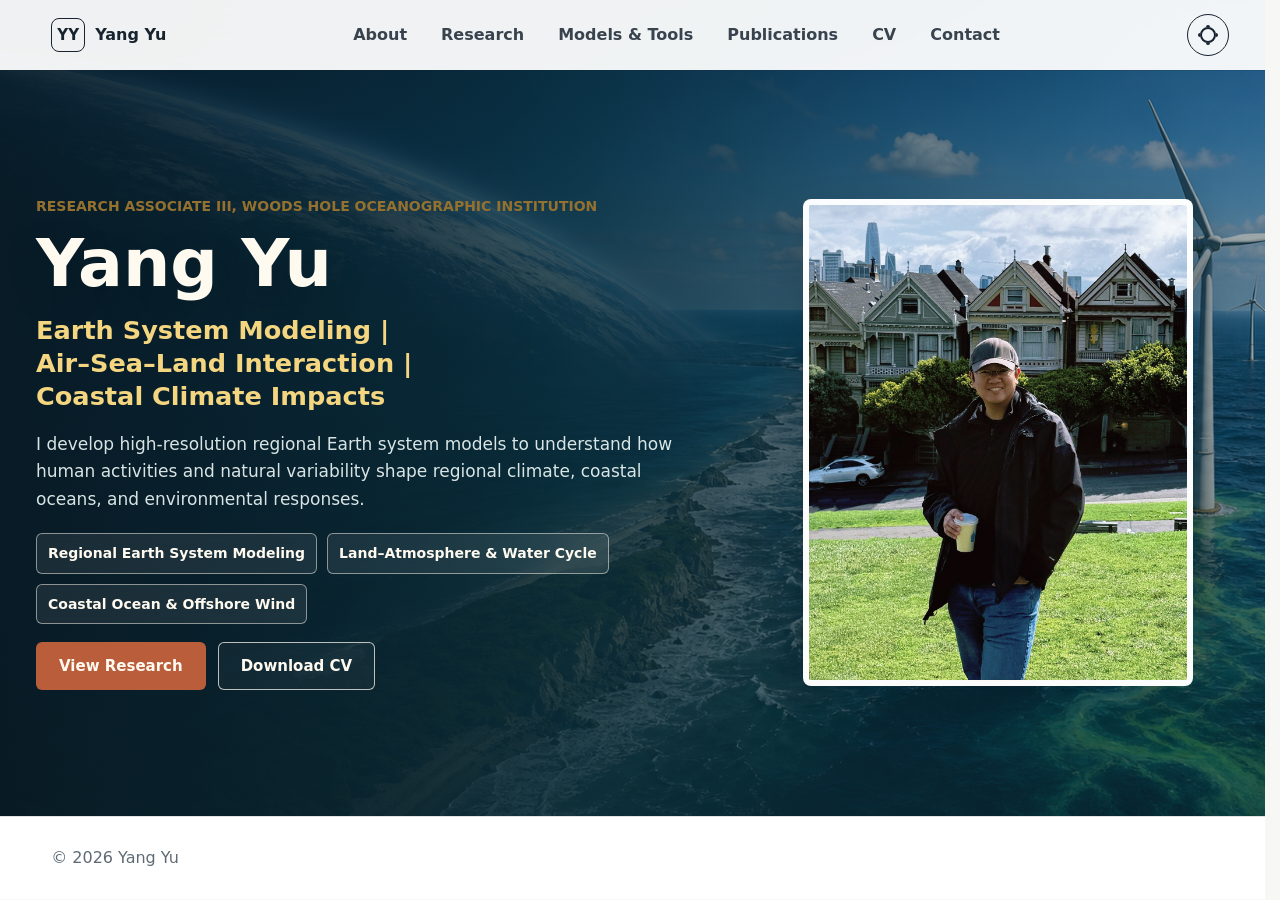
==== index.html @ edc7ed8f "Refine responsive navigation and research content" ====
<!doctype html>
<html lang="en">
  <head>
    <meta charset="UTF-8" />
    <meta name="viewport" content="width=device-width, initial-scale=1.0" />
    <meta
      name="description"
      content="Yang Yu develops high-resolution regional Earth system models to understand how human activities and natural variability shape regional climate, coastal oceans, and environmental responses."
    />
    <title>Yang Yu | Earth System Modeling</title>
    <base target="_top" />
    <link rel="stylesheet" href="styles.css" />
    <script
      data-goatcounter="https://yangyu-climate.goatcounter.com/count"
      async
      src="https://gc.zgo.at/count.js"
    ></script>
  </head>
  <body>
    <header class="site-header" data-header>
      <a class="brand" href="index.html" aria-label="Back to homepage">
        <span class="brand-mark">YY</span>
        <span>Yang Yu</span>
      </a>

      <nav class="nav" id="primary-nav" aria-label="Primary navigation">
        <a class="nav-home" href="index.html" aria-label="Yang Yu homepage">
          <span>Home</span>
        </a>
        <a href="about.html" data-section="about">About</a>
        <a href="research.html" data-section="research">Research</a>
        <a href="models-tools.html" data-section="models">Models &amp; Tools</a>
        <a href="publications.html" data-section="publications">Publications</a>
        <a href="cv.html" data-section="cv">CV</a>
        <a href="contact.html" data-section="contact">Contact</a>
      </nav>

      <button class="nav-toggle" type="button" data-nav-toggle aria-label="Open navigation menu" aria-expanded="false" aria-controls="primary-nav">
        <span class="nav-toggle-icon" aria-hidden="true"></span>
      </button>

      <button class="icon-button" type="button" data-theme-toggle aria-label="Toggle color theme">
        <span class="sun" aria-hidden="true"></span>
      </button>
    </header>

    <main>
      <section class="hero" id="home">
        <img
          class="hero-image"
          src="assets/hero-earth-wind.png"
          alt="Earth system view of a coastline, offshore wind turbines, and coastal ocean-color patterns"
        />
        <div class="hero-overlay"></div>
        <div class="hero-content">
          <div class="hero-copy">
            <p class="eyebrow">Research Associate III, Woods Hole Oceanographic Institution</p>
            <h1>Yang Yu</h1>
            <p class="hero-subtitle">
              <span class="hero-topic">Earth System Modeling |</span>
              <span class="hero-topic">Air–Sea–Land Interaction |</span><br />
              <span class="hero-topic">Coastal Climate Impacts</span>
            </p>
            <p class="hero-text">
              I develop high-resolution regional Earth system models to understand how human
              activities and natural variability shape regional climate, coastal oceans, and
              environmental responses.
            </p>
            <ul class="hero-keywords" aria-label="Research keywords">
              <li>Regional Earth System Modeling</li>
              <li>Land–Atmosphere & Water Cycle</li>
              <li>Coastal Ocean & Offshore Wind</li>
            </ul>
            <div class="hero-actions" aria-label="Primary actions">
              <a class="button primary" href="research.html">View Research</a>
              <a class="button secondary" href="CV_202607.pdf">Download CV</a>
            </div>
          </div>
          <figure class="hero-portrait">
            <img src="Photo/b0480f62-132c-4362-9e88-8f691bef7171.jpg" alt="Portrait of Yang Yu" />
          </figure>
        </div>
      </section>

      <section class="section intro" id="about">
        <div class="section-kicker">About</div>
        <div class="intro-grid intro-grid-single">
          <div>
            <h2>Regional Earth system science across the atmosphere, land, and ocean.</h2>
            <p>
              I am a Research Associate III in the Physical Oceanography Department at the Woods Hole
              Oceanographic Institution. My work focuses on interactions among the atmosphere,
              land, and ocean and on how natural variability and human activities shape regional
              climate and environmental conditions. I develop and apply high-resolution regional
              Earth system models, together with numerical experiments, process-based diagnostics,
              observations, and data-driven approaches, to understand coupled Earth system
              processes and how local perturbations propagate across scales.
            </p>
          </div>
        </div>
      </section>

      <section class="section work" id="research">
        <div class="intro research-intro">
          <div class="section-kicker">Research</div>
          <div class="intro-grid intro-grid-single">
            <div>
              <h2>Processes shaping regional climate and environmental responses.</h2>
              <p>
              My research examines how human decisions about land, water, and energy alter local
              exchanges, how these changes propagate through the coupled Earth system, and under
              what conditions local perturbations produce broader regional climate and
              environmental responses.
              </p>
            </div>
          </div>
        </div>

        <div class="research-overview">
          <div class="ro-kicker">Research Overview</div>
          <div class="ro-framework">
            <div class="ro-framework-title">
              <span>Research Framework</span>
              <h2>Regional Earth System Modeling</h2>
            </div>
            <div class="ro-framework-copy">
              <p>
                High-resolution regional Earth system modeling provides the foundation for my
                research. I develop and apply atmospheric, ocean, land-surface, atmospheric
                chemistry, and coupled models to resolve processes that are often simplified or omitted
                in coarse-resolution models and to understand how local perturbations
                shape regional climate and environmental responses.
              </p>
              <div class="ro-pills"><span>WRF</span><span>WRF-Chem</span><span>ROMS</span><span>COAWST</span><span>Coupled Modeling</span></div>
            </div>
          </div>

          <h2 class="ro-heading">Primary Research Areas</h2>
          <div class="ro-areas">
            <article class="ro-area ro-land">
              <header><span class="ro-number">01</span><h3>Land–Atmosphere Interactions and<br />Human Land &amp; Water Management</h3></header>
              <p>
                I study how land and water management practices, including irrigation and agricultural
                fallowing, modify land–atmosphere interactions, surface water and energy fluxes,
                boundary-layer processes, dust emissions, air quality, and regional environmental conditions.
              </p>
              <div class="ro-pills ro-green"><span>Irrigation</span><span>Fallowing</span><span>Dust</span><span>Air Quality</span><span>Water Cycle</span></div>
              <div class="ro-images">
                <img class="ro-image-irrigation" src="assets/research/irrigation-field-unsplash.jpg" alt="Center-pivot irrigation over a green agricultural field" />
                <img class="ro-image-dust" src="assets/research/dust-storm-farmland-unsplash.jpg" alt="Dust-filled storm approaching farmland" />
              </div>
            </article>

            <article class="ro-area ro-ocean">
              <header><span class="ro-number">02</span><h3>Coastal Ocean and Offshore Wind Impacts</h3></header>
              <p>
                I investigate how offshore wind development modifies atmospheric and oceanic processes
                by altering momentum transfer, turbulence, mixing, stratification, circulation, and
                air–sea exchange. I combine coupled atmosphere–ocean modeling with biogeochemical
                model development to examine how these physical changes may influence
                nutrient pathways and ecosystem-relevant responses.
              </p>
              <div class="ro-pills ro-blue"><span>Offshore Wind</span><span>Air–Sea Interaction</span><span>Mixing &amp; Stratification</span><span>Circulation</span><span>Ecosystem Responses</span></div>
              <div class="ro-images">
                <img class="ro-image-wind" src="assets/research/offshore-wind-unsplash.jpg" alt="Offshore wind turbines at sea" />
                <div class="ro-image-frame">
                  <img class="ro-image-ocean" src="assets/research/mid-atlantic-phytoplankton-bloom.png" alt="NASA PACE satellite view of phytoplankton blooms off the Mid-Atlantic coast" />
                </div>
              </div>
            </article>
          </div>

          <div class="ro-approaches">
            <div class="ro-approach-title"><span aria-hidden="true">✦</span><h2>Modeling<br />Approaches</h2></div>
            <article><h3>◌&nbsp; Coupled Modeling</h3><p>Developing and applying coupled models to study interactions among the atmosphere, land, and ocean.</p></article>
            <article><h3>⌁&nbsp; Process Diagnostics</h3><p>Using process-based analysis and numerical experiments to reveal mechanisms and quantify uncertainties.</p></article>
            <article><h3>⌗&nbsp; Physical–Statistical Modeling</h3><p>Combining dynamical and statistical models to study climate variability and coupled Earth system processes.</p></article>
            <article><h3>✧&nbsp; AI / ML Methods</h3><p>Exploring AI/ML methods for model analysis, emulation, and efficient Earth system prediction.</p></article>
          </div>
        </div>

        <div class="research-subheading">
          <h3>Selected Research Projects</h3>
        </div>

        <div class="project-list research-list">
          <article class="project">
            <img class="project-visual" src="assets/research/offshore-wind.svg" alt="Offshore wind, air–sea exchange, ocean mixing, and ecological response visualization" />
            <div>
              <span class="project-type">Current Project</span>
              <h3>Offshore Wind and Coastal Ocean Impacts</h3>
            </div>
            <p>
              A coupled WRF–ROMS–Darwin modeling framework is being developed to investigate how
              offshore wind farms
              <span class="keep-together">influence shelf circulation, turbulent mixing, stratification,</span>
              <span class="keep-together">air–sea exchange, and marine biogeochemistry</span>
              on the Northeast U.S. continental shelf.
            </p>
            <ul class="tags" aria-label="Research tags">
              <li>WRF</li>
              <li>ROMS</li>
              <li>Darwin</li>
              <li>Offshore Wind</li>
            </ul>
          </article>

          <article class="project project-expanded">
            <div>
              <span class="project-type">Dust & Air Quality</span>
              <h3>Agricultural Fallowing, Dust Emissions, and Air-Quality Hazards</h3>
            </div>
            <p>
              This research uses WRF-Chem and high-resolution land-use data to examine how
              agricultural fallowing, drought-driven land-surface changes, and land-management
              decisions influence dust emissions, visibility degradation, and air-quality hazards
              in California’s Central Valley.
            </p>
            <ul class="tags" aria-label="Research tags">
              <li>WRF-Chem</li>
              <li>Dust Emissions</li>
              <li>Air Quality</li>
            </ul>
            <div class="project-expanded-body">
              <figure class="project-figure hcm-figure">
                <h4 class="figure-title">Fallow Croplands, Dust Emissions, and Air-Quality Hazards</h4>
                <img class="project-visual" src="assets/research/fallow-dust-fig2.png" alt="Representative figure for agricultural fallowing, dust emissions, and air-quality hazards" />
                <figcaption>
                  Impacts of fallow-cropland dust emissions on aerosol loading and near-surface air
                  quality during the October 11, 2021 dust event. Satellite-observed aerosol optical
                  depth, EPA PM10 observations, and WRF-Chem simulations are compared at the
                  satellite overpass time of 13:00 PST. CTRL uses the standard AFWA dust-emission
                  formulation, whereas FLDUST includes an additional erodibility contribution from
                  fallow croplands.
                </figcaption>
              </figure>
              <details class="project-folder" open>
                <summary>Related publications</summary>
                <ul>
                  <li><strong>Yu, Y.</strong>, Chen, S.-H., Adebiyi, A., Kibria, M. M., & Pandey, S. (2026). Agricultural Fallowing Drives Extreme Anthropogenic Dust and Visibility Degradation During the October 2021 Dust Event in California’s Central Valley. Submitted to <em>Geophysical Research Letters</em>. <a href="https://doi.org/10.31223/X50195">doi:10.31223/X50195</a></li>
                </ul>
              </details>
            </div>
          </article>

          <article class="project project-expanded">
            <div>
              <span class="project-type">Irrigation & Forecasting</span>
              <h3>Agricultural Irrigation Impacts on Local Meteorology and Air Quality</h3>
            </div>
            <p>
              WRF-based irrigation modeling is used to investigate how agricultural water management
              modifies local meteorology, land–atmosphere interactions, soil moisture,
              boundary-layer processes, and air-quality conditions in California’s Central Valley.
              This work supports the development of CARB’s next-generation<br />
              air-quality forecasting baseline.
            </p>
            <ul class="tags" aria-label="Research tags">
              <li>WRF</li>
              <li>Irrigation</li>
              <li>Air-Quality Forecasting</li>
            </ul>
            <div class="project-expanded-body">
              <figure class="project-figure">
                <h4 class="figure-title">Irrigation Effects on Land-Surface Water and Energy Exchanges</h4>
                <img class="project-visual" src="assets/research/irrigation-fig1-horizontal.png" alt="Changes caused by irrigation on the land surface during day and night" />
                <figcaption>
                  Schematic illustration of how irrigation alters land-surface water and energy
                  exchanges during day and night. Blue arrows denote irrigated conditions, while
                  red arrows denote non-irrigated conditions. Arrow lengths qualitatively represent
                  the relative magnitude of each process.
                </figcaption>
              </figure>
              <details class="project-folder" open>
                <summary>Related publications</summary>
                <ul>
                  <li><strong>Yu, Y.</strong>, Chen, S.-H., Huang, C.-C., Paw U, K. T., Schmitt, C., Zhao, Z., Suvocarev, K., Kisekka, I., Pyles, R. D., Avise, J., Cai, C., Chang, K.-Y., & Lo, M.-H. (2025). A Numerical Study of the Agricultural Irrigation Effects on Summer Soil Moisture and Near-Surface Meteorology in California’s Central Valley. <em>Journal of Hydrometeorology</em>, 26(6), 641–659. <a href="https://doi.org/10.1175/JHM-D-24-0129.1">doi:10.1175/JHM-D-24-0129.1</a></li>
                </ul>
              </details>
            </div>
          </article>

          <article class="project project-expanded">
            <div>
              <span class="project-type">Hybrid Coupled Modeling</span>
              <h3>Hybrid Coupled Model based on ROMS</h3>
            </div>
            <p>
              A flexible hybrid coupled model based on ROMS and a statistical atmospheric model was
              developed to study tropical Pacific air–sea interactions, climate variability, and
              biogeochemical feedbacks. The framework links ocean dynamics with wind-stress,
              heat-flux, and freshwater-flux feedbacks and provides a platform for testing
              physical, statistical, and AI-assisted coupling strategies.
            </p>
            <ul class="tags" aria-label="Research tags">
              <li>ROMS</li>
              <li>Coupled Modeling</li>
              <li>Climate Variability</li>
              <li>AI</li>
            </ul>
            <div class="project-expanded-body">
              <figure class="project-figure">
                <h4 class="figure-title">Hybrid Coupled Model based on ROMS</h4>
                <img class="project-visual" src="assets/research/hybrid-coupled-roms.png" alt="Hybrid coupled model linking a statistical atmosphere model with ROMS through wind stress, heat flux, and freshwater flux feedbacks" />
                <figcaption>
                  Schematic diagram of the Hybrid Coupled Model based on ROMS. Red arrows indicate
                  wind-stress coupling, purple arrows indicate freshwater-flux coupling, and the
                  light-blue arrow indicates heat-flux feedback.
                </figcaption>
              </figure>
              <details class="project-folder" open>
                <summary>Related publications</summary>
                <ul>
                  <li><strong>Yu, Y.</strong>, Li, Y.-N., Zhang, R.-H., Chen, S.-H., Tseng, Y.-H., Zhang, W., & Wang, H. (2025). A flexible Regional Ocean Modeling System-based hybrid coupled model for El Niño–Southern Oscillation studies: model formulation and performance evaluation. <em>Geoscientific Model Development</em>, 18(17), 5527–5547. <a href="https://doi.org/10.5194/gmd-18-5527-2025">doi:10.5194/gmd-18-5527-2025</a></li>
                  <li>Li, Y., <strong>Yu, Y.</strong>, Gao, C., Wang, H., & Zhang, R.-H. (2025). Tropical instability waves and their relationships with large-scale oceanic thermal conditions, revealed in ROMS-based hybrid coupled model of the tropical Pacific. <em>Journal of Oceanology and Limnology</em>. <a href="https://doi.org/10.1007/s00343-025-5053-9">doi:10.1007/s00343-025-5053-9</a></li>
                  <li>Zhang, R.-H., Zhang, W., <strong>Yu, Y.</strong>, Li, Y., Tian, F., Gao, C., & Wang, H. (2025). A hybrid coupled model for the tropical Pacific constructed by integrating ROMS with a statistical atmospheric model. <em>Journal of Oceanology and Limnology</em>, 43(4), 1037–1055. <a href="https://doi.org/10.1007/s00343-024-4194-6">doi:10.1007/s00343-024-4194-6</a></li>
                  <li>Zhang, W., Gao, C., Tian, F., <strong>Yu, Y.</strong>, Wang, H., & Zhang, R.-H. (2024). Representing ocean biology-induced heating effects in ROMS-based simulations for the Indo-Pacific Ocean. <em>Frontiers in Marine Science</em>, 11, 1–17. <a href="https://doi.org/10.3389/fmars.2024.1473208">doi:10.3389/fmars.2024.1473208</a></li>
                </ul>
              </details>
            </div>
          </article>

          <article class="project project-expanded">
            <div>
              <span class="project-type">Extreme Events</span>
              <h3>High-Resolution Coupled Modeling of Tropical Cyclones and Precipitation Extremes</h3>
            </div>
            <p>
              High-resolution atmosphere–ocean coupled simulations are used to investigate how
              ocean coupling, model resolution, and eddy-mean interactions affect tropical cyclone
              intensification and precipitation extremes. Case studies include 1-km WRF–ROMS
              simulations of Super Typhoon Muifa (2011) and cloud-permitting simulations of
              tropical-cyclone-induced remote rainfall extremes.
            </p>
            <ul class="tags" aria-label="Research tags">
              <li>WRF</li>
              <li>ROMS</li>
              <li>Tropical Cyclones</li>
              <li>Extremes</li>
            </ul>
            <div class="project-expanded-body">
              <figure class="project-figure extreme-events-figure">
                <h4 class="figure-title">Rapid Intensification of Super Typhoon Muifa (2011)</h4>
                <img class="project-visual" src="assets/research/extreme-events-cloud-top-temperature.png" alt="MTSAT-2 infrared brightness temperature and simulated cloud-top temperature snapshots from HRL and LRL during Super Typhoon Muifa in July 2011" />
                <figcaption>
                  Cloud-top temperature evolution during the rapid intensification of Super Typhoon
                  Muifa (2011). MTSAT-2 infrared brightness temperature is compared with cloud-top
                  temperatures simulated by coupled WRF–ROMS experiments at 1-km and 3-km finest
                  horizontal resolutions.
                </figcaption>
              </figure>
              <details class="project-folder" open>
                <summary>Related publications</summary>
                <ul>
                  <li><strong>Yu, Y.</strong>, Chen, S., Tseng, Y., Foltz, G. R., Zhang, R., & Gao, H. (2022). Impacts of model resolution and ocean coupling on mean and eddy momentum transfer during the rapid intensification of super-typhoon Muifa (2011). <em>Quarterly Journal of the Royal Meteorological Society</em>, 148(749), 3639–3659. <a href="https://doi.org/10.1002/qj.4379">doi:10.1002/qj.4379</a></li>
                  <li><strong>Yu, Y.</strong>, Gao, T., Xie, L., Zhang, R.-H., Zhang, W., Xu, H., et al. (2022). Tropical cyclone over the western Pacific triggers the record-breaking '21/7' extreme rainfall in Henan, central-eastern China. <em>Environmental Research Letters</em>, 17(12), 124003. <a href="https://doi.org/10.1088/1748-9326/aca2c4">doi:10.1088/1748-9326/aca2c4</a></li>
                  <li>Yang, Y., Gao, T., Xu, Y., <strong>Yu, Y.</strong>, Liu, X., Xie, L., Zhang, W., Zhang, B., Guo, X., Long, X., & Zhu, G. (2026). Increasing Socioeconomic Exposure to Extreme Tropical Cyclone Precipitation over China. <em>Journal of Hydrometeorology</em>, 27(6), 937–949. <a href="https://doi.org/10.1175/JHM-D-25-0216.1">doi:10.1175/JHM-D-25-0216.1</a></li>
                  <li>Lee, A., Chen, S.-H., Huang, C.-C., Nathan, T. R., <strong>Yu, Y.</strong>, Kavaya, M. J., Bedka, K. M., Nehrir, A. R., Thornhill, K. L., Barton-Grimley, R. A., Collins, J. E., Cooney, J. W., Ferrare, R. A., Liu, Z., Lambrigtsen, B., Schreier, M., Wong, S., & Veals, P. G. (2026). Improved Analysis and Prediction of Tropical Storm Hermine (2022) over the Eastern Tropical Atlantic Using CPEX-CV Observations. <em>Monthly Weather Review</em>. <a href="https://doi.org/10.1175/MWR-D-25-0062.1">doi:10.1175/MWR-D-25-0062.1</a></li>
                  <li>Wu, Y., Gao, T., Xiao, X., Zhang, W., Cao, F., <strong>Yu, Y.</strong>, Liu, Y., & Zhang, Y. (2026). Characterizing the changes and regional drivers of tropical cyclone intensification over the western North Pacific. <em>Global and Planetary Change</em>, 266, 105641. <a href="https://doi.org/10.1016/j.gloplacha.2026.105641">doi:10.1016/j.gloplacha.2026.105641</a></li>
                </ul>
              </details>
            </div>
          </article>

          <article class="project project-expanded">
            <div>
              <span class="project-type">Marginal-Sea Dynamics</span>
              <h3>Diurnal Forcing Effects in the East China Sea</h3>
            </div>
            <p>
              Three-dimensional ROMS regional circulation models are used to investigate how diurnal
              atmospheric forcing shapes seasonal temperature and salinity variability in the East
              China Sea and adjacent shelf seas. This work highlights how resolving subdaily air–sea
              forcing can alter seasonal ocean evolution in marginal seas.
            </p>
            <ul class="tags" aria-label="Research tags">
              <li>ROMS</li>
              <li>Diurnal Forcing</li>
              <li>East China Sea</li>
            </ul>
            <div class="project-expanded-body">
              <figure class="project-figure marginal-seas-figure">
                <h4 class="figure-title">Diurnal Forcing Effects on Shelf-Sea Temperature</h4>
                <img class="project-visual" src="assets/research/marginal-seas-sst-timeseries.png" alt="Time series of hourly mean area-averaged sea surface temperature from Daily Case, Diurnal Case, and OSTIA data in the eastern shelf seas of China" />
                <figcaption>
                  Influence of diurnal atmospheric forcing on sea surface temperature over the
                  eastern China shelf seas. Area-averaged SST from the daily forcing and diurnal
                  forcing simulations is compared with OSTIA SST analysis, showing how resolving
                  diurnal variability affects the simulated seasonal evolution of SST from March to
                  December 2015.
                </figcaption>
              </figure>
              <details class="project-folder" open>
                <summary>Related publications</summary>
                <ul>
                  <li><strong>Yu, Y.</strong>, Chen, S.-H., Tseng, Y.-H., Guo, X., Shi, J., Liu, G., Zhang, C., Xu, Y., & Gao, H. (2020). Importance of Diurnal Forcing on the Summer Salinity Variability in the East China Sea. <em>Journal of Physical Oceanography</em>, 50(3), 633–653. <a href="https://doi.org/10.1175/JPO-D-19-0200.1">doi:10.1175/JPO-D-19-0200.1</a></li>
                  <li><strong>Yu, Y.</strong>, Gao, H., Shi, J., Guo, X., & Liu, G. (2017). Diurnal Forcing Induces Variations in Seasonal Temperature and Its Rectification Mechanism in the Eastern Shelf Seas of China. <em>Journal of Geophysical Research: Oceans</em>, 122(12), 9870–9888. <a href="https://doi.org/10.1002/2017JC013473">doi:10.1002/2017JC013473</a></li>
                  <li>Kuo, Y.-C., <strong>Yu, Y.</strong>, & Tseng, Y.-H. (2023). Interannual changes of the summer circulation and hydrology in the East China Sea: A modeling study from 1981 to 2015. <em>Ocean Modelling</em>, 181, 102156. <a href="https://doi.org/10.1016/j.ocemod.2022.102156">doi:10.1016/j.ocemod.2022.102156</a></li>
                </ul>
              </details>
            </div>
          </article>
        </div>
      </section>

      <section class="section models-and-tools" id="models">
        <div class="section-heading">
          <div>
            <div class="section-kicker">Open Model Development</div>
            <h2>Models shared on GitHub</h2>
            <p class="models-lede">
              Open modeling frameworks for studying coupled processes, climate variability, and
              environmental change across regional Earth systems.
            </p>
          </div>
        </div>

        <div class="model-grid">
          <article class="model-card">
            <div class="model-card-topline">
              <span class="model-icon" aria-hidden="true">HC</span>
              <span class="model-category">Coupled Ocean–Atmosphere</span>
            </div>
            <h3>HCM_ROMS</h3>
            <p>
              Flexible hybrid coupled model integrating ROMS with a statistical atmospheric model
              to investigate tropical Pacific climate variability, El Niño–Southern Oscillation
              dynamics, and coupled ocean–atmosphere feedbacks.
            </p>
            <ul class="model-tags" aria-label="HCM_ROMS topics">
              <li>ROMS</li>
              <li>Hybrid Coupling</li>
              <li>ENSO</li>
            </ul>
            <a
              class="model-link"
              href="https://github.com/yangyu-climate/HCM_ROMS"
              target="_blank"
              rel="noopener noreferrer"
              aria-label="View HCM_ROMS on GitHub"
            >
              View model on GitHub <span aria-hidden="true">&rarr;</span>
            </a>
          </article>

          <article class="model-card">
            <div class="model-card-topline">
              <span class="model-icon" aria-hidden="true">WI</span>
              <span class="model-category">Land–Atmosphere</span>
            </div>
            <h3>WRF_Irrigation</h3>
            <p>
              WRF-based modeling framework representing agricultural irrigation and evaluating
              its impacts on land-surface fluxes, near-surface meteorology, and regional air
              quality.
            </p>
            <ul class="model-tags" aria-label="WRF_Irrigation topics">
              <li>WRF</li>
              <li>Irrigation</li>
              <li>Land Surface</li>
            </ul>
            <a
              class="model-link"
              href="https://github.com/yangyu-climate/WRF_Irrigation"
              target="_blank"
              rel="noopener noreferrer"
              aria-label="View WRF_Irrigation on GitHub"
            >
              View model on GitHub <span aria-hidden="true">&rarr;</span>
            </a>
          </article>
        </div>

        <div class="tools-subsection" id="tools">
          <div class="section-kicker">Open Research Software</div>
          <h2>Tools shared on GitHub</h2>
          <p class="tools-lede">
            Research workflows supporting Earth system modeling, scientific diagnostics, and
            reproducible analysis.
          </p>
        </div>

        <div class="tool-grid">
          <article class="tool-card">
            <div class="tool-card-topline">
              <span class="tool-icon" aria-hidden="true">TC</span>
              <span class="tool-category">Cyclone Diagnostics</span>
            </div>
            <h3>TC_tool</h3>
            <p>
              Tropical-cyclone diagnostic toolbox for WRF output, including storm-center tracking,
              storm-following coordinate transformations, and momentum, kinetic-energy, and
              potential-vorticity budget analyses.
            </p>
            <ul class="tool-tags" aria-label="TC_tool topics">
              <li>WRF</li>
              <li>Tropical Cyclones</li>
              <li>Budget Diagnostics</li>
            </ul>
            <a
              class="tool-link"
              href="https://github.com/yangyu-climate/TC_tool"
              target="_blank"
              rel="noopener noreferrer"
              aria-label="View TC_tool on GitHub"
            >
              View on GitHub <span aria-hidden="true">&rarr;</span>
            </a>
          </article>

          <article class="tool-card">
            <div class="tool-card-topline">
              <span class="tool-icon" aria-hidden="true">RF</span>
              <span class="tool-category">Model Inputs</span>
            </div>
            <h3>ROMS_Forcing</h3>
            <p>
              Utilities for preparing ROMS grids, initial and boundary conditions, and
              atmospheric, tidal, river, and biogeochemical forcing files, with NetCDF I/O and
              visualization support.
            </p>
            <ul class="tool-tags" aria-label="ROMS_Forcing topics">
              <li>ROMS</li>
              <li>Model Forcing</li>
              <li>NetCDF</li>
            </ul>
            <a
              class="tool-link"
              href="https://github.com/yangyu-climate/ROMS_Forcing"
              target="_blank"
              rel="noopener noreferrer"
              aria-label="View ROMS_Forcing on GitHub"
            >
              View on GitHub <span aria-hidden="true">&rarr;</span>
            </a>
          </article>

          <article class="tool-card">
            <div class="tool-card-topline">
              <span class="tool-icon" aria-hidden="true">ML</span>
              <span class="tool-category">Budget Analysis</span>
            </div>
            <h3>ML_Budget</h3>
            <p>
              Workflow for diagnosing mixed-layer heat and salt budgets in ROMS output, from daily
              analyses and time integration to final time-averaged results.
            </p>
            <ul class="tool-tags" aria-label="ML_Budget topics">
              <li>Mixed Layer</li>
              <li>Heat &amp; Salt</li>
              <li>ROMS</li>
            </ul>
            <a
              class="tool-link"
              href="https://github.com/yangyu-climate/ML_Budget"
              target="_blank"
              rel="noopener noreferrer"
              aria-label="View ML_Budget on GitHub"
            >
              View on GitHub <span aria-hidden="true">&rarr;</span>
            </a>
          </article>

          <article class="tool-card">
            <div class="tool-card-topline">
              <span class="tool-icon" aria-hidden="true">CT</span>
              <span class="tool-category">Emission Preprocessing</span>
            </div>
            <h3>CHEM_Tool</h3>
            <p>
              MATLAB-based preprocessing toolkit for creating WRF-Chem emission inputs from raw
              inventories, including domain projection, point-source processing, and NetCDF output.
            </p>
            <ul class="tool-tags" aria-label="CHEM_Tool topics">
              <li>WRF-Chem</li>
              <li>Emissions</li>
              <li>MATLAB</li>
            </ul>
            <a
              class="tool-link"
              href="https://github.com/yangyu-climate/CHEM_Tool"
              target="_blank"
              rel="noopener noreferrer"
              aria-label="View CHEM_Tool on GitHub"
            >
              View on GitHub <span aria-hidden="true">&rarr;</span>
            </a>
          </article>
        </div>
      </section>

      <section class="section publications" id="publications">
        <div class="section-heading">
          <div>
            <div class="section-kicker">Publications</div>
          </div>
        </div>

        <div class="publication-groups">
          <section class="publication-year" aria-labelledby="pub-2026">
            <h3 id="pub-2026">2026</h3>
            <ol class="publication-list">
              <li>
                Yang, Y., Gao, T., Xu, Y., <strong>Yu, Y.</strong>, Liu, X., Xie, L.,
                Zhang, W., Zhang, B., Guo, X., Long, X., & Zhu, G. (2026).
                Increasing Socioeconomic Exposure to Extreme Tropical Cyclone Precipitation
                over China. <em>Journal of Hydrometeorology</em>, 27(6), 937–949.
                <a href="https://doi.org/10.1175/JHM-D-25-0216.1">doi:10.1175/JHM-D-25-0216.1</a>
              </li>
              <li>
                Lee, A., Chen, S.-H., Huang, C.-C., Nathan, T. R., <strong>Yu, Y.</strong>,
                Kavaya, M. J., Bedka, K. M., Nehrir, A. R., Thornhill, K. L.,
                Barton-Grimley, R. A., Collins, J. E., Cooney, J. W., Ferrare, R. A.,
                Liu, Z., Lambrigtsen, B., Schreier, M., Wong, S., & Veals, P. G. (2026).
                Improved Analysis and Prediction of Tropical Storm Hermine (2022) over the
                Eastern Tropical Atlantic Using CPEX-CV Observations.
                <em>Monthly Weather Review</em>.
                <a href="https://doi.org/10.1175/MWR-D-25-0062.1">doi:10.1175/MWR-D-25-0062.1</a>
              </li>
              <li>
                Wu, Y., Gao, T., Xiao, X., Zhang, W., Cao, F., <strong>Yu, Y.</strong>,
                Liu, Y., & Zhang, Y. (2026). Characterizing the changes and regional
                drivers of tropical cyclone intensification over the western North Pacific.
                <em>Global and Planetary Change</em>, 266, 105641.
                <a href="https://doi.org/10.1016/j.gloplacha.2026.105641">doi:10.1016/j.gloplacha.2026.105641</a>
              </li>
            </ol>
          </section>

          <section class="publication-year" aria-labelledby="pub-2025">
            <h3 id="pub-2025">2025</h3>
            <ol class="publication-list" start="4">
              <li>
                Li, Y., <strong>Yu, Y.</strong>, Gao, C., Wang, H., & Zhang, R.-H. (2025).
                Tropical instability waves and their relationships with large-scale oceanic
                thermal conditions, revealed in ROMS-based hybrid coupled model of the tropical
                Pacific. <em>Journal of Oceanology and Limnology</em>.
                <a href="https://doi.org/10.1007/s00343-025-5053-9">doi:10.1007/s00343-025-5053-9</a>
              </li>
              <li>
                <strong>Yu, Y.</strong>, Li, Y.-N., Zhang, R.-H., Chen, S.-H., Tseng, Y.-H.,
                Zhang, W., & Wang, H. (2025). A flexible Regional Ocean Modeling System-based
                hybrid coupled model for El Niño–Southern Oscillation studies: model formulation
                and performance evaluation. <em>Geoscientific Model Development</em>, 18(17),
                5527–5547. <a href="https://doi.org/10.5194/gmd-18-5527-2025">doi:10.5194/gmd-18-5527-2025</a>
              </li>
              <li>
                <strong>Yu, Y.</strong>, Chen, S.-H., Huang, C.-C., Paw U, K. T., Schmitt, C.,
                Zhao, Z., Suvocarev, K., Kisekka, I., Pyles, R. D., Avise, J., Cai, C.,
                Chang, K.-Y., & Lo, M.-H. (2025). A Numerical Study of the Agricultural
                Irrigation Effects on Summer Soil Moisture and Near-Surface Meteorology in
                California’s Central Valley. <em>Journal of Hydrometeorology</em>, 26(6), 641–659.
                <a href="https://doi.org/10.1175/JHM-D-24-0129.1">doi:10.1175/JHM-D-24-0129.1</a>
              </li>
              <li>
                Gong, X., <strong>Yu, Y.</strong>, Shi, X., Lin, X., Liu, G., Dong, Z., Wang, X.,
                Zheng, J., Lembke-Jene, L., & Lohmann, G. (2025). Thresholds in East Asian
                marginal seas circulation due to deglacial sea level rise.
                <em>npj Climate and Atmospheric Science</em>, 8(1), 83.
                <a href="https://doi.org/10.1038/s41612-025-00927-y">doi:10.1038/s41612-025-00927-y</a>
              </li>
              <li>
                Zhang, R.-H., Zhang, W., <strong>Yu, Y.</strong>, Li, Y., Tian, F., Gao, C.,
                & Wang, H. (2025). A hybrid coupled model for the tropical Pacific constructed
                by integrating ROMS with a statistical atmospheric model.
                <em>Journal of Oceanology and Limnology</em>, 43(4), 1037–1055.
                <a href="https://doi.org/10.1007/s00343-024-4194-6">doi:10.1007/s00343-024-4194-6</a>
              </li>
            </ol>
          </section>

          <section class="publication-year" aria-labelledby="pub-2024">
            <h3 id="pub-2024">2024</h3>
            <ol class="publication-list" start="9">
              <li>
                Zhang, W., Gao, C., Tian, F., <strong>Yu, Y.</strong>, Wang, H., & Zhang, R.-H.
                (2024). Representing ocean biology-induced heating effects in ROMS-based
                simulations for the Indo-Pacific Ocean. <em>Frontiers in Marine Science</em>, 11,
                1–17. <a href="https://doi.org/10.3389/fmars.2024.1473208">doi:10.3389/fmars.2024.1473208</a>
              </li>
            </ol>
          </section>

            <section class="publication-year" aria-labelledby="pub-2023">
              <h3 id="pub-2023">2023</h3>
              <ol class="publication-list" start="10">
                <li>Geng, X., Wu, C., Yang, Z., Zhu, J., Tang, K., Lin, J., Liu, Y., Zhang, Y., An, M., Zhao, W., & <strong>Yu, Y.</strong> (2023). Spatiotemporal variations and impact factors of nutrients in the Sanya Bay, northern South China Sea. <em>Environmental Science and Pollution Research</em>, 30(31), 76784-76797. <a href="https://doi.org/10.1007/s11356-023-27527-8">doi:10.1007/s11356-023-27527-8</a></li>
                <li>Kuo, Y.-C., <strong>Yu, Y.</strong>, & Tseng, Y.-H. (2023). Interannual changes of the summer circulation and hydrology in the East China Sea: A modeling study from 1981 to 2015. <em>Ocean Modelling</em>, 181, 102156. <a href="https://doi.org/10.1016/j.ocemod.2022.102156">doi:10.1016/j.ocemod.2022.102156</a></li>
                <li>Zhu, J., Zhou, Q., Zhou, Q., Geng, X., Shi, J., Guo, X., <strong>Yu, Y.</strong>, Yang, Z., & Fan, R. (2023). Interannual variation of coastal upwelling around Hainan Island. <em>Frontiers in Marine Science</em>, 10, 1–10. <a href="https://doi.org/10.3389/fmars.2023.1054669">doi:10.3389/fmars.2023.1054669</a></li>
              </ol>
            </section>

            <section class="publication-year" aria-labelledby="pub-2022">
              <h3 id="pub-2022">2022</h3>
              <ol class="publication-list" start="13">
                <li>Liu, H., Lin, L., Wang, Y., Du, L., Wang, S., Zhou, P., <strong>Yu, Y.</strong>, Gong, X., & Lu, X. (2022). Reconstruction of Monthly Surface Nutrient Concentrations in the Yellow and Bohai Seas from 2003–2019 Using Machine Learning. <em>Remote Sensing</em>, 14(19), 5021. <a href="https://doi.org/10.3390/rs14195021">doi:10.3390/rs14195021</a></li>
                <li><strong>Yu, Y.</strong>, Chen, S., Tseng, Y., Foltz, G. R., Zhang, R., & Gao, H. (2022). Impacts of model resolution and ocean coupling on mean and eddy momentum transfer during the rapid intensification of super-typhoon Muifa (2011). <em>Quarterly Journal of the Royal Meteorological Society</em>, 148(749), 3639–3659. <a href="https://doi.org/10.1002/qj.4379">doi:10.1002/qj.4379</a></li>
                <li><strong>Yu, Y.</strong>, Gao, T., Xie, L., Zhang, R.-H., Zhang, W., Xu, H., et al. (2022). Tropical cyclone over the western Pacific triggers the record-breaking '21/7' extreme rainfall in Henan, central-eastern China. <em>Environmental Research Letters</em>, 17(12), 124003. <a href="https://doi.org/10.1088/1748-9326/aca2c4">doi:10.1088/1748-9326/aca2c4</a></li>
              </ol>
            </section>

            <section class="publication-year" aria-labelledby="pub-2021">
              <h3 id="pub-2021">2021</h3>
              <ol class="publication-list" start="16">
                <li>Meng, S., Gong, X., <strong>Yu, Y.</strong>, Yao, X., Gong, X., Lu, K., et al. (2021). Strengthened ocean-desert process in the North Pacific over the past two decades. <em>Environmental Research Letters</em>. <a href="https://doi.org/10.1088/1748-9326/abd96f">doi:10.1088/1748-9326/abd96f</a></li>
                <li>Zhang, C., Shi, Z., Zhao, J., Zhang, Y., <strong>Yu, Y.</strong>, Mu, Y., et al. (2021). Impact of air emissions from shipping on marine phytoplankton growth. <em>Science of The Total Environment</em>, 769, 145488. <a href="https://doi.org/10.1016/j.scitotenv.2021.145488">doi:10.1016/j.scitotenv.2021.145488</a></li>
              </ol>
            </section>

            <section class="publication-year" aria-labelledby="pub-2020">
              <h3 id="pub-2020">2020</h3>
              <ol class="publication-list" start="18">
                <li>Ding, X., Guo, X., Zhang, C., Yao, X., Liu, S., Shi, J., Luo, C., Yu, X., <strong>Yu, Y.</strong>, & Gao, H. (2020). Water conservancy project on the Yellow River modifies the seasonal variation of Chlorophyll-a in the Bohai Sea. <em>Chemosphere</em>, 254, 126846. <a href="https://doi.org/10.1016/j.chemosphere.2020.126846">doi:10.1016/j.chemosphere.2020.126846</a></li>
                <li>Feng, L., <strong>Yu, Y.</strong>, Gao, H., & Yao, X. (2020). Surface water formation on the natural surface under supersaturation: from local water balance to air pollutant deposition. <em>Air Quality, Atmosphere & Health</em>. <a href="https://doi.org/10.1007/s11869-020-00901-y">doi:10.1007/s11869-020-00901-y</a></li>
                <li>Qi, J., <strong>Yu, Y.</strong>, Yao, X., Gang, Y., & Gao, H. (2020). Dry deposition fluxes of inorganic nitrogen and phosphorus in atmospheric aerosols over the Marginal Seas and Northwest Pacific. <em>Atmospheric Research</em>, 245, 105076. <a href="https://doi.org/10.1016/j.atmosres.2020.105076">doi:10.1016/j.atmosres.2020.105076</a></li>
                <li><strong>Yu, Y.</strong>, Chen, S.-H., Tseng, Y.-H., Guo, X., Shi, J., Liu, G., Zhang, C., Xu, Y., & Gao, H. (2020). Importance of Diurnal Forcing on the Summer Salinity Variability in the East China Sea. <em>Journal of Physical Oceanography</em>, 50(3), 633–653. <a href="https://doi.org/10.1175/JPO-D-19-0200.1">doi:10.1175/JPO-D-19-0200.1</a></li>
                <li>Zhang, C., He, J., Yao, X., Mu, Y., Guo, X., Ding, X., <strong>Yu, Y.</strong>, Shi, J., & Gao, H. (2020). Dynamics of phytoplankton and nutrient uptake following dust additions in the northwest Pacific. <em>Science of The Total Environment</em>, 739, 139999. <a href="https://doi.org/10.1016/j.scitotenv.2020.139999">doi:10.1016/j.scitotenv.2020.139999</a></li>
              </ol>
            </section>

            <section class="publication-year" aria-labelledby="pub-before-2020">
              <h3 id="pub-before-2020">Before 2020</h3>
              <ol class="publication-list" start="23">
                <li>Liu, Q., Jiang, Y., Wang, Q., Wang, M., McMinn, A., Zhao, Q., Xue, C., Wang, X., Dong, J., <strong>Yu, Y.</strong>, Han, Y., & Zhao, J. (2019). Using picoeukaryote communities to indicate the spatial heterogeneity of the Nordic Seas. <em>Ecological Indicators</em>, 107, 105582. <a href="https://doi.org/10.1016/j.ecolind.2019.105582">doi:10.1016/j.ecolind.2019.105582</a></li>
                <li>Zhang, C., Yao, X., Chen, Y., Chu, Q., <strong>Yu, Y.</strong>, Shi, J., & Gao, H. (2019). Variations in the phytoplankton community due to dust additions in eutrophication, LNLC and HNLC oceanic zones. <em>Science of The Total Environment</em>, 669, 282–293. <a href="https://doi.org/10.1016/j.scitotenv.2019.02.068">doi:10.1016/j.scitotenv.2019.02.068</a></li>
                <li>Zhu, Y., Li, K., Shen, Y., Gao, Y., Liu, X., <strong>Yu, Y.</strong>, Gao, H., & Yao, X. (2019). New particle formation in the marine atmosphere during seven cruise campaigns. <em>Atmospheric Chemistry and Physics</em>, 19(1), 89–113. <a href="https://doi.org/10.5194/acp-19-89-2019">doi:10.5194/acp-19-89-2019</a></li>
                <li>Zhang, C., Gao, H., Yao, X., Shi, Z., Shi, J., <strong>Yu, Y.</strong>, Meng, L., & Guo, X. (2018). Phytoplankton growth response to Asian dust addition in the northwest Pacific Ocean versus the Yellow Sea. <em>Biogeosciences</em>, 15(3), 749–765. <a href="https://doi.org/10.5194/bg-15-749-2018">doi:10.5194/bg-15-749-2018</a></li>
                <li>Xu, Z., Song, X., Wang, M., Liu, Q., Jiang, Y., Shao, H., Liu, H., Shi, K., & <strong>Yu, Y.</strong> (2017). Community patterns and temporal variation of picoeukaryotes in response to changes in the Yellow Sea Warm Current. <em>Journal of Oceanography</em>, 73(5), 687–699. <a href="https://doi.org/10.1007/s10872-017-0425-1">doi:10.1007/s10872-017-0425-1</a></li>
                <li><strong>Yu, Y.</strong>, Gao, H., Shi, J., Guo, X., & Liu, G. (2017). Diurnal Forcing Induces Variations in Seasonal Temperature and Its Rectification Mechanism in the Eastern Shelf Seas of China. <em>Journal of Geophysical Research: Oceans</em>, 122(12), 9870–9888. <a href="https://doi.org/10.1002/2017JC013473">doi:10.1002/2017JC013473</a></li>
                <li>Meng, L., Gao, H. W., <strong>Yu, Y.</strong>, Yao, X. H., Gao, Y., Zhang, C., & Fan, L. (2017). A new approach developed to study variability in North African dust transport routes over the Atlantic during 2001–2015. <em>Geophysical Research Letters</em>, 44(19), 10,026–10,035. <a href="https://doi.org/10.1002/2017GL074478">doi:10.1002/2017GL074478</a></li>
                <li><strong>Yu, Y.</strong>, Gao, H., & Shi, J. (2017). Impacts of Diurnal Forcing on Temperature Simulation in the Shelf Seas of China. <em>Periodical of Ocean University of China</em>, 47(4), 106–113. <a href="https://doi.org/10.16441/j.cnki.hdxb.20160138">doi:10.16441/j.cnki.hdxb.20160138</a></li>
                <li><strong>Yu, Y.</strong>, Sun, P., Cui, H., Sheng, H., Zhao, F., Tang, Y., & Chen, Z. (2015). Effects of trawl selectivity and genetic parameters on fish body length under long-term trawling. <em>Journal of Ocean University of China</em>, 14(5), 835–840. <a href="https://doi.org/10.1007/s11802-015-2885-5">doi:10.1007/s11802-015-2885-5</a></li>
                <li>Sun, P., Liang, Z.-L., <strong>Yu, Y.</strong>, Tang, Y.-L., Zhao, F.-F., & Huang, L.-Y. (2015). Trawl selectivity-induced evolution effects on age structure and size-at-age of largehead hairtail (<em>Trichiurus lepturus</em>) Linnaeus, 1758 in the East China Sea, China. <em>Journal of Applied Ichthyology</em>, 31(4), 657–664. <a href="https://doi.org/10.1111/jai.12774">doi:10.1111/jai.12774</a></li>
              </ol>
            </section>

          <section class="publication-year submitted" aria-labelledby="pub-submitted">
            <h3 id="pub-submitted">Submitted</h3>
            <ol class="publication-list">
              <li><strong>Yu, Y.</strong>, Chen, S.-H., Adebiyi, A., Kibria, M. M., & Pandey, S. (2026). Agricultural Fallowing Drives Extreme Anthropogenic Dust and Visibility Degradation During the October 2021 Dust Event in California’s Central Valley. Submitted to <em>Geophysical Research Letters</em>. <a href="https://doi.org/10.31223/X50195">doi:10.31223/X50195</a></li>
              <li>Gao, T., <strong>Yu, Y.</strong>, Chen, S.-H., Zhang, W., Gao, J., Liu, J. Major contribution of the western Pacific subtropical high to tropical cyclone remote precipitation extremes during the "21.7" Henan event. Submitted to <em>Journal of Geophysical Research: Atmospheres</em>.</li>
              <li>Chen, S.-H., Yang, S.-C., Huang, C.-C., <strong>Yu, Y.</strong>, Matsui, T., Zhu, Y., Fu, B., Xue, X., Chen, C.-Y. Influence of aerosol-attenuated Backscatter Data Assimilation on Dust Analysis and Forecasts over the Tropical Atlantic Ocean. Submitted to <em>Quarterly Journal of the Royal Meteorological Society</em>.</li>
              <li>Wang, K.-Y., Chen, S.-H., Schmitt, C., <strong>Yu, Y.</strong>, Suvocarev, K., McDonald, I., Chen, X.-M., Di, P., Liu, K., Hus, Y.-K., Thiruvenkatachari, R., Avise, J. Impacts of Marine Air Penetration and Irrigation on Planetary Boundary Layer Height in California’s Central Valley. Submitted to <em>Journal of Geophysical Research: Atmospheres</em>.</li>
            </ol>
          </section>

        </div>
      </section>

      <section class="section cv-section" id="cv">
        <div class="section-heading">
          <div>
            <div class="section-kicker">Curriculum Vitae</div>
            <h2>Yang Yu</h2>
          </div>
          <a class="text-link" href="CV_202607.pdf">Download CV</a>
        </div>

        <div class="cv-layout">
          <aside class="cv-card">
            <h3>Profile</h3>
            <dl>
              <div>
                <dt>Current Title</dt>
                <dd>Research Associate III</dd>
              </div>
              <div>
                <dt>Field</dt>
                <dd>Regional Earth System Modeling</dd>
              </div>
              <div>
                <dt>Institution</dt>
                <dd>Woods Hole Oceanographic Institution</dd>
              </div>
              <div>
                <dt>Phone</dt>
                <dd><a href="tel:+15302203253">(530) 220-3253</a></dd>
              </div>
              <div>
                <dt>Email</dt>
                <dd><a href="mailto:yang.yu@whoi.edu">yang.yu@whoi.edu</a></dd>
              </div>
              <div>
                <dt>ORCID</dt>
                <dd><a href="https://orcid.org/0000-0002-5527-1540">0000-0002-5527-1540</a></dd>
              </div>
            </dl>
          </aside>

          <div class="cv-main">
            <article class="cv-block">
              <h3>Professional Experience</h3>
              <div class="cv-items">
                <p><time>2026.05 – Present</time><span>Research Associate III, Woods Hole Oceanographic Institution</span></p>
                <p><time>2025.05 – 2026.04</time><span>Postdoctoral Investigator, Woods Hole Oceanographic Institution</span></p>
                <p><time>2022.12 – 2025.04</time><span>Postdoctoral Associate, University of California, Davis</span></p>
                <p><time>2021.08 – 2022.11</time><span>Postdoctoral Scholar, Institute of Oceanology, Chinese Academy of Sciences</span></p>
              </div>
            </article>

            <article class="cv-block">
              <h3>Education</h3>
              <div class="cv-items">
                <p><time>2016 – 2021</time><span>Ph.D., Environmental Science, Ocean University of China</span></p>
                <p><time>2014 – 2016</time><span>M.Sc., Environmental Engineering, Ocean University of China</span></p>
                <p><time>2010 – 2014</time><span>B.Sc., Environmental Science, Ocean University of China</span></p>
              </div>
            </article>

          </div>
        </div>
      </section>

      <section class="section contact" id="contact">
        <div>
          <div class="section-kicker">Contact</div>
          <h2>Get in touch.</h2>
          <p>
            For research collaboration, seminar invitations, and questions about coupled modeling
            work, please reach out by email.
          </p>
        </div>

        <div class="contact-panel">
          <div class="contact-primary">
            <span class="contact-label">Email</span>
            <a class="contact-email" href="mailto:yang.yu@whoi.edu">yang.yu@whoi.edu</a>
          </div>
          <dl class="contact-details">
            <div>
              <dt>Phone</dt>
              <dd><a href="tel:+15302203253">(530) 220-3253</a></dd>
            </div>
            <div>
              <dt>Institution</dt>
              <dd>Woods Hole Oceanographic Institution</dd>
            </div>
          </dl>
          <div class="contact-actions">
            <a class="orcid-link" href="https://orcid.org/0000-0002-5527-1540">
              <span class="orcid-label">ORCID</span>
              <span>0000-0002-5527-1540</span>
            </a>
            <button class="button contact-copy" type="button" data-copy-email>Copy Email</button>
          </div>
          <p class="copy-status" data-copy-status aria-live="polite"></p>
        </div>
      </section>
    </main>

    <footer class="site-footer">
      <span>&copy; 2026 Yang Yu</span>
      <a href="index.html">Back to top</a>
    </footer>

    <script src="script.js"></script>
  </body>
</html>
---- styles.css ----
:root {
  --landing-footer-height: 84px;
  color-scheme: light;
  --bg: #f7f8f6;
  --surface: #ffffff;
  --surface-2: #eef2f1;
  --text: #17232f;
  --muted: #5e6b75;
  --line: rgba(23, 35, 47, 0.13);
  --accent: #b95d3b;
  --accent-2: #1b6d78;
  --accent-3: #94712e;
  --ocean: #184f63;
  --shadow: 0 14px 36px rgba(23, 35, 47, 0.08);
}

[data-theme="dark"] {
  color-scheme: dark;
  --bg: #071817;
  --surface: #112523;
  --surface-2: #193634;
  --text: #f2f7ef;
  --muted: #aabbb7;
  --line: rgba(242, 247, 239, 0.16);
  --accent: #f08159;
  --accent-2: #73c8bd;
  --accent-3: #e6bd56;
  --ocean: #63b4c7;
  --shadow: 0 24px 70px rgba(0, 0, 0, 0.34);
}

* {
  box-sizing: border-box;
}

html {
  scroll-behavior: smooth;
  scrollbar-gutter: stable;
}

body {
  margin: 0;
  background: var(--bg);
  color: var(--text);
  font-family: system-ui, -apple-system, BlinkMacSystemFont, "Segoe UI", sans-serif;
  line-height: 1.6;
}

a {
  color: inherit;
  text-decoration: none;
}

img {
  display: block;
  max-width: 100%;
}

.site-header {
  position: fixed;
  top: 0;
  left: 0;
  right: 0;
  z-index: 20;
  display: grid;
  grid-template-columns: auto 1fr auto;
  align-items: center;
  gap: 22px;
  padding: 14px clamp(18px, 4vw, 56px);
  background: color-mix(in srgb, var(--surface) 94%, transparent);
  color: var(--text);
  box-shadow: 0 1px 0 var(--line);
  backdrop-filter: blur(16px);
  transition: background 180ms ease, color 180ms ease, box-shadow 180ms ease;
}

.site-header.is-scrolled {
  background: color-mix(in srgb, var(--surface) 98%, transparent);
  box-shadow: 0 1px 0 var(--line), 0 10px 24px rgba(23, 35, 47, 0.06);
}

.brand {
  display: inline-flex;
  align-items: center;
  gap: 10px;
  font-weight: 900;
  min-width: 0;
}

.brand-mark {
  display: grid;
  place-items: center;
  width: 34px;
  height: 34px;
  border: 1px solid currentColor;
  border-radius: 8px;
  font-size: 15px;
}

.nav {
  justify-self: center;
  display: flex;
  align-items: center;
  gap: clamp(12px, 3vw, 34px);
  font-size: 16px;
  font-weight: 750;
}

.nav a {
  opacity: 0.84;
}

.nav a:hover,
.nav a.is-active {
  opacity: 1;
  color: var(--accent);
}

.nav-home {
  display: none;
}

.nav-toggle {
  display: none;
}

.icon-button {
  display: grid;
  place-items: center;
  width: 42px;
  height: 42px;
  border: 1px solid currentColor;
  border-radius: 50%;
  background: transparent;
  color: inherit;
  cursor: pointer;
}

.sun {
  width: 16px;
  height: 16px;
  border: 2px solid currentColor;
  border-radius: 50%;
  box-shadow: 0 -8px 0 -6px currentColor, 0 8px 0 -6px currentColor,
    8px 0 0 -6px currentColor, -8px 0 0 -6px currentColor;
}

.hero {
  position: relative;
  min-height: calc(100vh - var(--landing-footer-height));
  min-height: calc(100svh - var(--landing-footer-height));
  display: grid;
  align-items: center;
  overflow: hidden;
}

.hero::after {
  content: none;
}

.hero-image,
.hero-overlay {
  position: absolute;
  inset: 0;
  width: 100%;
  height: 100%;
}

.hero-image {
  object-fit: cover;
}

.hero-overlay {
  background:
    linear-gradient(90deg, rgba(9, 29, 39, 0.84) 0%, rgba(12, 50, 60, 0.68) 46%, rgba(12, 50, 60, 0.22) 100%),
    linear-gradient(0deg, rgba(9, 29, 39, 0.36), rgba(9, 29, 39, 0.08));
}

.hero-content {
  position: relative;
  display: grid;
  grid-template-columns: minmax(0, 1.2fr) minmax(0, 0.8fr);
  align-items: center;
  gap: clamp(24px, 3vw, 40px);
  width: min(1360px, calc(100% - 72px));
  margin: 0 auto;
  padding-top: clamp(96px, 13vh, 128px);
  padding-bottom: clamp(42px, 8vh, 72px);
  color: #fffaf0;
}

@media (min-width: 861px) {
  .hero-content {
    transform: translateY(12px);
  }
}

.eyebrow,
.section-kicker,
.project-type {
  margin: 0 0 12px;
  color: var(--accent-3);
  font-size: 13px;
  font-weight: 900;
  letter-spacing: 0;
  text-transform: uppercase;
}

.hero .eyebrow {
  font-size: 14px;
}

.section-kicker {
  font-size: 14px;
}

h1,
h2,
h3,
p {
  margin-top: 0;
}

h1,
h2,
h3,
.hero-subtitle,
.section-heading {
  text-wrap: balance;
}

p,
li,
figcaption {
  text-wrap: pretty;
}

h1 {
  max-width: 720px;
  margin: 0 0 16px;
  color: #fffaf0;
  font-size: clamp(48px, 5.2vw, 70px);
  line-height: 1.04;
  letter-spacing: 0;
  text-shadow: 0 14px 34px rgba(0, 24, 30, 0.32);
}

.hero-subtitle {
  margin-bottom: 18px;
  color: #f4d681;
  font-size: clamp(20px, 2vw, 28px);
  font-weight: 800;
  line-height: 1.28;
  text-wrap: wrap;
}

.hero-topic {
  white-space: nowrap;
}

.keep-together {
  white-space: normal;
  overflow-wrap: anywhere;
}

.hero-portrait {
  position: relative;
  width: 100%;
  max-width: 390px;
  margin: 0;
  justify-self: center;
  aspect-ratio: 4 / 5;
  border: 6px solid rgba(255, 255, 255, 0.88);
  border-radius: 8px;
  background: rgba(255, 255, 255, 0.86);
  box-shadow: 0 18px 42px rgba(0, 22, 28, 0.24);
  overflow: hidden;
}

.hero-portrait img {
  width: 100%;
  height: 100%;
  object-fit: cover;
  object-position: center 64%;
  filter: saturate(0.9) brightness(1.03) contrast(0.98);
  transform: scale(1.48);
  transform-origin: center 64%;
}

.hero-copy {
  position: relative;
  z-index: 2;
  width: min(820px, 100%);
}

h2 {
  margin-bottom: 18px;
  font-size: clamp(28px, 4vw, 52px);
  line-height: 1.12;
  letter-spacing: 0;
}

h3 {
  margin-bottom: 10px;
  font-size: 21px;
  line-height: 1.25;
}

.hero-text {
  position: relative;
  z-index: 1;
  max-width: 60ch;
  margin: 2px 0 0;
  color: rgba(239, 250, 248, 0.9);
  font-size: clamp(17px, 1.3vw, 19px);
  line-height: 1.62;
}

.hero-keywords {
  display: flex;
  flex-wrap: wrap;
  gap: 10px;
  max-width: 720px;
  margin: 20px 0 0;
  padding: 0;
  list-style: none;
}

.hero-keywords li {
  border: 1px solid rgba(255, 250, 240, 0.5);
  border-radius: 6px;
  padding: 8px 11px;
  background: rgba(255, 255, 255, 0.08);
  color: #fffaf0;
  font-size: 14px;
  font-weight: 760;
  backdrop-filter: blur(10px);
}

.hero-actions {
  position: relative;
  z-index: 1;
  display: flex;
  flex-wrap: wrap;
  gap: 12px;
  margin-top: 18px;
}

.button {
  display: inline-flex;
  align-items: center;
  justify-content: center;
  min-height: 48px;
  padding: 0 22px;
  border: 1px solid transparent;
  border-radius: 6px;
  font-size: 15px;
  font-weight: 850;
  cursor: pointer;
}

.button.primary {
  background: var(--accent);
  color: #fffaf0;
}

.button.secondary {
  border-color: rgba(255, 250, 240, 0.72);
  background: rgba(255, 255, 255, 0.04);
  color: #fffaf0;
}

.section {
  width: min(1180px, calc(100% - 36px));
  margin: 0 auto;
  padding: clamp(64px, 8vw, 104px) 0;
  position: relative;
}

/* Each standalone module page loads the corresponding section by its fragment. */
body:has(#about:target) main > section:not(#about),
body:has(#research:target) main > section:not(#research),
body:has(#models:target) main > section:not(#models),
body:has(#publications:target) main > section:not(#publications),
body:has(#cv:target) main > section:not(#cv),
body:has(#contact:target) main > section:not(#contact) {
  display: none;
}

body:has(#home:target) main > section:not(#home),
body:has(#home:target) .site-footer {
  display: none;
}

/* The homepage is now a dedicated landing view; content lives on its own pages. */
body:not(.standalone-page) main > section:not(#home),
body:not(.standalone-page) .site-footer {
  display: none;
}

/* Keep the copyright mark below the landing content so it never covers controls. */
body:not(.standalone-page) .site-footer,
body:has(#home:target) .site-footer {
  display: flex;
  border-top: 1px solid var(--line);
  background: var(--surface);
  color: var(--muted);
}

body:not(.standalone-page) .site-footer a,
body:has(#home:target) .site-footer a {
  display: none;
}

/* Short standalone module pages keep their footer at the viewport edge. */
body:has(main > section:target) {
  min-height: 100vh;
  display: flex;
  flex-direction: column;
}

body:has(main > section:target) main,
body:has(main > section:target) main > section:target {
  display: flex;
  flex: 1;
  flex-direction: column;
}

/* Native standalone pages keep their own markup rather than embedding the homepage. */
body.standalone-page {
  min-height: 100vh;
  display: flex;
  flex-direction: column;
}

body.standalone-page main {
  display: flex;
  flex: 1;
  flex-direction: column;
}

body.standalone-page main > section {
  display: none;
}

body.standalone-page[data-section="about"] #about,
body.standalone-page[data-section="research"] #research,
body.standalone-page[data-section="models"] #models,
body.standalone-page[data-section="publications"] #publications,
body.standalone-page[data-section="cv"] #cv,
body.standalone-page[data-section="contact"] #contact {
  display: block;
  flex: 1;
}

body.standalone-page[data-section="about"] #about {
  padding-top: clamp(200px, 20vh, 260px);
}

body.standalone-page[data-section="research"] #research {
  padding-top: clamp(72px, 6vw, 84px);
}

body.standalone-page[data-section="models"] #models {
  padding-top: clamp(84px, 6.5vw, 96px);
}

body.standalone-page[data-section="contact"] #contact {
  display: grid;
  grid-template-columns: minmax(0, 1.2fr) minmax(360px, 0.8fr);
  align-items: center;
  transform: translateY(36px);
}

/* Keep the two introductory sections visually connected without changing
   the spacing used by the remaining page sections. */
#about {
  padding-bottom: clamp(20px, 2vw, 28px);
}

#research {
  padding-top: clamp(20px, 2vw, 28px);
  scroll-margin-top: 56px;
}

/* The standalone Research view starts at the document top, below the fixed header. */
#research:target {
  padding-top: clamp(72px, 6vw, 84px);
}

.intro-grid,
.contact {
  display: grid;
  grid-template-columns: minmax(0, 1.2fr) minmax(280px, 0.8fr);
  gap: clamp(28px, 6vw, 72px);
  align-items: start;
}

.intro-grid-single {
  grid-template-columns: minmax(0, 1080px);
  padding-left: clamp(0px, 2vw, 28px);
  border-left: 4px solid color-mix(in srgb, var(--accent-2) 72%, var(--surface));
}

.intro h2 {
  max-width: 1050px;
}

.intro p,
.contact p,
.project p,
.cv-block p {
  color: var(--muted);
}

.intro p,
.contact p,
.cv-block p {
  max-width: 66ch;
}

.intro p {
  max-width: 90ch;
  font-size: 17px;
  line-height: 1.72;
}

#about p {
  max-width: 930px;
  font-size: 17px;
  line-height: 1.7;
  text-wrap: pretty;
}

#about .intro-grid-single {
  grid-template-columns: minmax(0, 1fr);
}

/* Center the short standalone About introduction within the viewport. */
#about:target {
  padding-top: clamp(200px, 20vh, 260px);
}

.research-intro p {
  max-width: 875px;
  font-size: 16.5px;
  line-height: 1.7;
  text-wrap: pretty;
}

.project p {
  max-width: 68ch;
}

.stats {
  display: grid;
  grid-template-columns: repeat(3, minmax(0, 1fr));
  gap: 10px;
}

.stats div,
.project,
.contact-panel,
.publication-year,
.cv-card,
.cv-block {
  min-width: 0;
  border: 1px solid var(--line);
  border-radius: 8px;
  background: var(--surface);
  box-shadow: var(--shadow);
}

.cv-section {
  border-top: 1px solid var(--line);
}

.cv-layout {
  display: grid;
  grid-template-columns: minmax(260px, 0.36fr) minmax(0, 1fr);
  gap: 20px;
  align-items: start;
}

.cv-card,
.cv-block {
  border: 1px solid var(--line);
  border-radius: 8px;
  background: color-mix(in srgb, var(--surface) 95%, var(--surface-2));
  box-shadow: 0 10px 28px rgba(23, 35, 47, 0.06);
}

.cv-card {
  position: sticky;
  top: 108px;
  padding: 24px;
}

.cv-card h3,
.cv-block h3 {
  color: var(--ocean);
}

.cv-card dl {
  display: grid;
  gap: 16px;
  margin: 0;
}

.cv-card dt {
  color: var(--muted);
  font-size: 12px;
  font-weight: 900;
  text-transform: uppercase;
}

.cv-card dd {
  margin: 4px 0 0;
  font-weight: 800;
  overflow-wrap: anywhere;
}

.cv-main {
  display: grid;
  gap: 14px;
}

.cv-block {
  padding: 24px;
}

.cv-items {
  display: grid;
  gap: 12px;
}

.cv-items p {
  display: grid;
  grid-template-columns: 150px minmax(0, 1fr);
  gap: 14px;
  margin: 0;
  color: var(--muted);
}

.cv-items span,
.cv-bullets li,
.cv-block p {
  max-width: 70ch;
  color: var(--muted);
}

.cv-items span {
  max-width: none;
}

@media (min-width: 1440px) {
  .cv-items span {
    white-space: nowrap;
  }
}

.cv-bullets {
  display: grid;
  gap: 12px;
  margin: 0;
  padding-left: 20px;
}

.cv-bullets strong,
.cv-block a {
  color: var(--text);
}

.stats div {
  padding: 24px 18px;
}

.stats strong {
  display: block;
  color: var(--accent-2);
  font-size: clamp(30px, 4vw, 46px);
  line-height: 1;
}

.stats span {
  display: block;
  margin-top: 10px;
  color: var(--muted);
  font-size: 14px;
}

.section-heading {
  display: flex;
  align-items: end;
  justify-content: space-between;
  gap: 24px;
  margin-bottom: 26px;
}

.section-heading > div {
  max-width: 820px;
}

.text-link {
  color: var(--accent);
  font-weight: 900;
  white-space: nowrap;
}

.models-and-tools {
  padding: clamp(42px, 5vw, 68px) 0;
  scroll-margin-top: 32px;
}

.models-and-tools:target {
  padding-top: clamp(72px, 6vw, 84px);
}

.models-and-tools .section-heading {
  position: relative;
  align-items: flex-end;
  margin-bottom: 12px;
}

.models-and-tools .section-heading > div {
  max-width: 980px;
}

.models-lede,
.tools-lede {
  max-width: 88ch;
  margin: 0;
  color: var(--muted);
  font-size: 16.5px;
  line-height: 1.55;
}

@media (min-width: 861px) {
  .models-lede {
    white-space: nowrap;
  }
}

.tools-subsection {
  margin-top: clamp(16px, 2vw, 24px);
}

.models-and-tools .section-heading .section-kicker,
.tools-subsection .section-kicker {
  margin-bottom: 8px;
}

.models-and-tools .section-heading h2,
.tools-subsection h2 {
  margin: 0 0 7px;
  color: var(--text);
  font-size: clamp(24px, 2.3vw, 30px);
  line-height: 1.08;
}

.tools-subsection .tools-lede {
  margin-bottom: 12px;
}

.github-profile-link,
.model-link,
.tool-link {
  display: inline-flex;
  align-items: center;
  gap: 7px;
  color: var(--accent);
  font-size: 14px;
  font-weight: 900;
}

.github-profile-link {
  position: absolute;
  top: 0;
  right: 0;
  flex: 0 0 auto;
  white-space: nowrap;
}

.github-profile-link span,
.model-link span,
.tool-link span {
  transition: transform 180ms ease;
}

.github-profile-link:hover span {
  transform: translate(2px, -2px);
}

.model-grid {
  display: grid;
  grid-template-columns: repeat(2, minmax(0, 1fr));
  gap: 16px;
}

.model-card {
  display: flex;
  min-width: 0;
  flex-direction: column;
  padding: 20px;
  border: 1px solid var(--line);
  border-top: 4px solid color-mix(in srgb, var(--accent-3) 82%, var(--surface));
  border-radius: 8px;
  background: color-mix(in srgb, var(--surface) 95%, var(--surface-2));
  box-shadow: var(--shadow);
}

.model-card-topline {
  display: flex;
  align-items: center;
  justify-content: space-between;
  gap: 14px;
  margin-bottom: 12px;
}

.model-icon {
  display: grid;
  place-items: center;
  width: 40px;
  height: 40px;
  border-radius: 8px;
  background: color-mix(in srgb, var(--accent-3) 14%, var(--surface));
  color: var(--accent-3);
  font-size: 13px;
  font-weight: 950;
}

.model-category {
  color: var(--muted);
  font-size: 12px;
  font-weight: 850;
  letter-spacing: 0.04em;
  text-align: right;
  text-transform: uppercase;
}

.model-card h3 {
  color: var(--ocean);
  font-size: 26px;
  line-height: 1.14;
}

.model-card p {
  flex: 1;
  max-width: none;
  color: var(--muted);
  font-size: 14px;
  line-height: 1.5;
}

.model-tags {
  display: flex;
  flex-wrap: wrap;
  gap: 7px;
  margin: 2px 0 12px;
  padding: 0;
  list-style: none;
}

.model-tags li {
  border: 1px solid var(--line);
  border-radius: 999px;
  padding: 5px 9px;
  color: var(--accent-3);
  font-size: 11px;
  font-weight: 800;
}

.model-link {
  align-self: flex-start;
}

.model-link:hover span {
  transform: translateX(4px);
}

.tool-grid {
  display: grid;
  grid-template-columns: repeat(2, minmax(0, 1fr));
  gap: 16px;
}

.tool-card {
  display: flex;
  min-width: 0;
  flex-direction: column;
  padding: 20px;
  border: 1px solid var(--line);
  border-top: 4px solid color-mix(in srgb, var(--accent-2) 78%, var(--surface));
  border-radius: 8px;
  background: color-mix(in srgb, var(--surface) 95%, var(--surface-2));
  box-shadow: var(--shadow);
}

.tool-card-topline {
  display: flex;
  align-items: center;
  justify-content: space-between;
  gap: 14px;
  margin-bottom: 12px;
}

.tool-icon {
  display: grid;
  place-items: center;
  width: 40px;
  height: 40px;
  border-radius: 8px;
  background: color-mix(in srgb, var(--accent-2) 12%, var(--surface));
  color: var(--accent-2);
  font-size: 13px;
  font-weight: 950;
}

.tool-category {
  color: var(--muted);
  font-size: 12px;
  font-weight: 850;
  letter-spacing: 0.04em;
  text-transform: uppercase;
}

.tool-card h3 {
  color: var(--ocean);
  font-size: 25px;
  line-height: 1.14;
}

.tool-card p {
  flex: 1;
  color: var(--muted);
  font-size: 14px;
  line-height: 1.5;
}

.tool-tags {
  display: flex;
  flex-wrap: wrap;
  gap: 7px;
  margin: 2px 0 12px;
  padding: 0;
  list-style: none;
}

.tool-tags li {
  border: 1px solid var(--line);
  border-radius: 999px;
  padding: 5px 9px;
  color: var(--accent-2);
  font-size: 11px;
  font-weight: 800;
}

.tool-link {
  align-self: flex-start;
}

.tool-link:hover span {
  transform: translateX(4px);
}

.project-list {
  display: grid;
  gap: 16px;
}

.research-subheading {
  margin: clamp(34px, 5vw, 58px) 0 18px;
}

.research-subheading h3 {
  color: var(--ocean);
  font-size: clamp(23px, 2.4vw, 32px);
}

.publication-count {
  color: var(--accent-2);
  font-weight: 900;
  white-space: nowrap;
}

.publications .section-heading h2 {
  font-size: clamp(28px, 3.2vw, 36px);
  white-space: nowrap;
}

.publications .section-heading {
  margin-bottom: 14px;
}

.publication-groups {
  display: grid;
  gap: 14px;
}

.publication-year {
  border: 1px solid var(--line);
  border-radius: 8px;
  background: color-mix(in srgb, var(--surface) 94%, var(--surface-2));
  box-shadow: 0 10px 26px rgba(23, 35, 47, 0.06);
  padding: 20px 24px 22px;
}

.publication-year h3 {
  display: inline-flex;
  align-items: center;
  gap: 10px;
  margin-bottom: 14px;
  color: var(--ocean);
  font-size: 24px;
}

.publication-year h3::before {
  content: "";
  width: 30px;
  height: 2px;
  background: var(--accent-3);
}

.publication-list {
  display: grid;
  gap: 12px;
  margin: 0;
  padding-left: 26px;
}

.publication-list li {
  max-width: none;
  color: var(--muted);
  padding-left: 4px;
  font-size: 15.5px;
  line-height: 1.65;
  overflow-wrap: anywhere;
}

.publication-list strong {
  color: var(--text);
}

.publication-list em {
  color: var(--text);
}

.publication-list a {
  color: var(--accent-2);
  font-weight: 800;
  white-space: nowrap;
}

.submitted {
  border-left: 4px solid var(--accent);
}

.project {
  display: grid;
  grid-template-columns: 170px minmax(240px, 0.72fr) minmax(0, 1fr) minmax(170px, 200px);
  gap: 18px 24px;
  align-items: start;
  min-width: 0;
  padding: 24px;
  border-left: 4px solid color-mix(in srgb, var(--accent-2) 72%, var(--surface));
  box-shadow: 0 10px 28px rgba(23, 35, 47, 0.06);
}

.project > * {
  min-width: 0;
}

.project:first-child {
  grid-template-columns: 170px minmax(220px, 0.58fr) minmax(0, 1.18fr) minmax(170px, 200px);
}

.project.project-no-visual {
  grid-template-columns: minmax(280px, 0.65fr) minmax(0, 1.55fr) minmax(170px, 210px);
}

.project > .project-visual {
  grid-row: span 2;
}

.project-visual {
  width: 100%;
  aspect-ratio: 16 / 10;
  object-fit: cover;
  border: 1px solid var(--line);
  border-radius: 8px;
  background: var(--surface-2);
}

.project-expanded {
  grid-template-columns: minmax(260px, 0.34fr) minmax(0, 1fr) minmax(170px, 200px);
}

.project-expanded-body {
  grid-column: 1 / -1;
  display: grid;
  grid-template-columns: minmax(400px, 0.62fr) minmax(280px, 0.38fr);
  gap: 28px;
  align-items: start;
  padding-top: 20px;
  border-top: 1px solid var(--line);
}

.project-figure {
  display: grid;
  justify-items: center;
  width: 100%;
  margin: 0;
}

.figure-title {
  width: min(100%, 760px);
  max-width: 72ch;
  margin: 0 0 10px;
  color: var(--ocean);
  font-size: 15px;
  line-height: 1.35;
  text-align: center;
}

.project-expanded .project-visual {
  aspect-ratio: auto;
  width: min(100%, 760px);
  max-height: 360px;
  object-fit: contain;
  background: #fff;
}

.project-figure figcaption {
  width: min(100%, 760px);
  margin: 12px auto 0;
  color: var(--muted);
  font-size: 12px;
  line-height: 1.42;
}

.hcm-figure .project-visual {
  width: min(92%, 760px);
  margin: 0 auto;
}

.hcm-figure .figure-title,
.hcm-figure figcaption {
  width: min(92%, 760px);
  margin-left: auto;
  margin-right: auto;
}

.extreme-events-figure .project-visual {
  width: min(88%, 620px);
  max-height: 560px;
}

.marginal-seas-figure .project-visual {
  width: min(86%, 560px);
  max-height: 500px;
}

.extreme-events-figure .figure-title,
.extreme-events-figure figcaption {
  width: min(88%, 620px);
}

.marginal-seas-figure .figure-title,
.marginal-seas-figure figcaption {
  width: min(86%, 560px);
}

.project-expanded .project-folder {
  grid-column: auto;
  border-top: 0;
  padding: 18px;
  border: 1px solid var(--line);
  border-radius: 8px;
  background: color-mix(in srgb, var(--surface) 96%, var(--surface-2));
}

.project-folder {
  grid-column: 2 / 4;
  border-top: 1px solid var(--line);
  padding-top: 14px;
}

.project-folder summary {
  color: var(--accent);
  font-weight: 900;
  cursor: pointer;
}

.project-folder ul {
  display: grid;
  gap: 10px;
  margin: 12px 0 0;
  padding-left: 20px;
}

.project-folder li {
  max-width: 72ch;
  color: var(--muted);
  overflow-wrap: anywhere;
}

.project-folder strong,
.project-folder em {
  color: var(--text);
}

.project-folder a {
  color: var(--accent-2);
  font-weight: 800;
  white-space: nowrap;
}

.tags {
  display: flex;
  flex-wrap: wrap;
  gap: 7px;
  grid-column: auto;
  justify-content: flex-end;
  max-width: 200px;
  padding: 0;
  margin: 0;
  list-style: none;
}

.project-expanded > .tags {
  grid-column: auto;
}

.tags li {
  border: 1px solid var(--line);
  border-radius: 999px;
  padding: 7px 10px;
  color: var(--ocean);
  font-size: 12px;
  font-weight: 800;
  white-space: nowrap;
}

time {
  color: var(--accent-2);
  font-weight: 900;
}

.contact {
  width: min(1180px, calc(100% - 36px));
  border-top: 1px solid var(--line);
}

/* The standalone Contact view remains a two-column composition. */
#contact:target {
  display: grid;
  grid-template-columns: minmax(0, 1.2fr) minmax(360px, 0.8fr);
  align-items: center;
}

.contact-panel {
  display: grid;
  align-content: start;
  gap: 20px;
  padding: 30px;
  border-top: 4px solid color-mix(in srgb, var(--accent) 82%, var(--surface));
}

.contact-panel a {
  overflow-wrap: anywhere;
}

.contact-primary {
  display: grid;
  gap: 5px;
}

.contact-label {
  color: var(--muted);
  font-size: 12px;
  font-weight: 900;
  letter-spacing: 0.06em;
  text-transform: uppercase;
}

.contact-email {
  color: var(--accent);
  font-size: clamp(22px, 2.4vw, 30px);
  font-weight: 900;
  line-height: 1.12;
}

.contact-details {
  display: grid;
  gap: 13px;
  margin: 0;
}

.contact-details dt {
  color: var(--muted);
  font-size: 11px;
  font-weight: 900;
  letter-spacing: 0.06em;
  text-transform: uppercase;
}

.contact-details dd {
  margin: 3px 0 0;
  color: var(--muted);
  font-size: 16px;
}

.contact-details dd a {
  color: var(--text);
  font-weight: 800;
}

.contact-panel .orcid-link {
  display: inline-flex;
  align-items: baseline;
  gap: 10px;
  border: 1px solid var(--line);
  border-radius: 999px;
  padding: 8px 12px;
  color: var(--accent-2);
  font-size: 14px;
  font-weight: 900;
}

.contact-panel .orcid-link span {
  color: inherit;
}

.orcid-label {
  font-size: 11px;
  letter-spacing: 0.06em;
  text-transform: uppercase;
}

.contact-actions {
  display: flex;
  flex-wrap: wrap;
  align-items: center;
  gap: 10px;
}

.button.contact-copy {
  min-height: 42px;
  border-color: var(--accent);
  background: transparent;
  color: var(--accent);
  padding: 0 16px;
}

.button.contact-copy:hover {
  background: color-mix(in srgb, var(--accent) 10%, var(--surface));
}

.copy-status {
  min-height: 24px;
  margin: 0;
  color: var(--accent-2);
  font-weight: 700;
}

.copy-status:empty {
  display: none;
}

.site-footer {
  display: flex;
  justify-content: space-between;
  gap: 18px;
  padding: 28px clamp(18px, 4vw, 56px);
  border-top: 1px solid var(--line);
  color: var(--muted);
}

/* Research overview layout */
.research-overview {
  margin: 0 auto;
}

.ro-kicker,
.ro-heading {
  margin: 0;
  color: var(--accent-3);
  text-align: left;
  font-size: 13px;
  font-weight: 900;
}

.ro-kicker {
  margin-bottom: 4px;
  color: var(--text);
  font-size: clamp(23px, 2.4vw, 32px);
  text-align: left;
  text-transform: none;
}

.ro-framework {
  display: grid;
  grid-template-columns: 235px minmax(0, 1fr);
  align-items: center;
  gap: 16px;
  min-height: 0;
  margin: 6px 0 18px;
  padding: 16px 22px;
  border: 1px solid var(--line);
  border-radius: 12px;
  background: var(--surface);
  box-shadow: var(--shadow);
}

.ro-framework-title span {
  color: var(--accent-2);
  font-size: 15px;
  font-weight: 900;
}

.ro-framework-title {
  transform: translateY(-8px);
}

.ro-framework-title h2 {
  margin: 5px 0 0;
  color: var(--ocean);
  font-size: clamp(22px, 2.2vw, 28px);
  line-height: 1.12;
}

.ro-framework-copy p {
  margin: 0 0 8px;
  color: var(--muted);
  font-size: 16px;
  line-height: 1.55;
  text-wrap: balance;
}

.ro-pills {
  display: flex;
  flex-wrap: wrap;
  gap: 6px;
}

.ro-pills span {
  padding: 4px 11px;
  border-radius: 999px;
  background: color-mix(in srgb, var(--accent-2) 10%, var(--surface));
  color: var(--accent-2);
  font-size: 10px;
  font-weight: 800;
  white-space: nowrap;
}

.ro-heading {
  margin-bottom: 10px;
  text-transform: none;
  color: var(--text);
  font-size: clamp(23px, 2.4vw, 32px);
  text-align: left;
}

.ro-areas {
  display: grid;
  grid-template-columns: 1fr 1fr;
  gap: 13px;
  margin-top: clamp(24px, 3vw, 36px);
}

.ro-area {
  display: grid;
  grid-template-rows: auto 1fr auto auto;
  min-height: 356px;
  overflow: hidden;
  padding: 14px 17px 12px;
  border: 1px solid var(--line);
  border-radius: 12px;
  background: var(--surface);
  box-shadow: var(--shadow);
}

.ro-land { border-left: 4px solid var(--accent-2); }
.ro-ocean { border-left: 4px solid var(--accent); }

.ro-area header {
  display: flex;
  align-items: flex-start;
  gap: 12px;
}

.ro-number {
  display: grid;
  flex: 0 0 auto;
  width: 36px;
  height: 36px;
  place-items: center;
  border-radius: 5px;
  background: var(--accent-2);
  color: #fff;
  font-size: 13px;
  font-weight: 900;
}

.ro-ocean .ro-number { background: var(--accent); }

.ro-area h3 {
  margin: 0;
  color: var(--ocean);
  font-size: clamp(19px, 1.9vw, 24px);
  line-height: 1.06;
}

.ro-ocean h3 {
  font-size: clamp(17px, 1.65vw, 22px);
  white-space: nowrap;
}

.ro-area > p {
  margin: 13px 0 10px;
  color: var(--muted);
  font-size: 16px;
  line-height: 1.6;
  text-wrap: pretty;
}

/* Accommodate the longer offshore-wind description without shifting its media row. */
.ro-ocean > p {
  margin-bottom: 8px;
  line-height: 1.52;
  letter-spacing: 0;
}

.ro-green span { background: color-mix(in srgb, var(--accent-2) 11%, var(--surface)); color: var(--accent-2); }
.ro-blue {
  flex-wrap: nowrap;
  justify-content: flex-start;
  gap: 4px;
}

.ro-area .ro-pills span {
  font-size: 10.5px;
}

.ro-blue span {
  padding-inline: 7px;
  background: color-mix(in srgb, var(--accent) 11%, var(--surface));
  color: var(--accent);
}

.ro-images {
  display: grid;
  grid-template-columns: 1fr 1fr;
  gap: 9px;
  margin-top: 8px;
}

.ro-images img {
  display: block;
  width: 100%;
  height: 148px;
  border-radius: 8px;
  background: #e7eff6;
  object-fit: cover;
}

.ro-image-irrigation { object-position: 50% 22%; }
.ro-image-dust { object-position: 50% 94%; filter: saturate(1.08) contrast(1.08); }
.ro-image-wind { object-position: 50% 42%; filter: saturate(1.1) contrast(1.1); }
.ro-image-frame {
  height: 148px;
  overflow: hidden;
  border-radius: 8px;
}

.ro-images .ro-image-frame .ro-image-ocean {
  width: 100%;
  height: 100%;
  transform: scale(1.05);
  object-position: 54% 48%;
  filter: saturate(1.12) contrast(1.05);
}

.ro-approaches {
  display: grid;
  grid-template-columns: 205px repeat(4, minmax(0, 1fr));
  min-height: 0;
  margin-top: 14px;
  overflow: hidden;
  border: 1px solid var(--line);
  border-radius: 12px;
  background: var(--surface);
  box-shadow: var(--shadow);
}

.ro-approach-title { padding: 15px 16px; }

.ro-approaches article { padding: 15px 12px; }

.ro-approach-title {
  display: flex;
  align-items: center;
  gap: 12px;
}

.ro-approach-title > span { color: var(--accent-2); font-size: 34px; }

.ro-approach-title h2 {
  margin: 0;
  color: var(--ocean);
  font-size: 21px;
  line-height: 1.03;
}

.ro-approaches article { border-left: 1px solid var(--line); }

.ro-approaches article h3 {
  min-height: 26px;
  margin: 0;
  color: var(--ocean);
  font-size: 16px;
  line-height: 1.15;
}

.ro-approaches article:nth-of-type(3) h3 {
  font-size: 15px;
  letter-spacing: 0;
  white-space: nowrap;
}

.ro-approaches article p {
  margin: 7px 0 0;
  color: var(--muted);
  font-size: 16px;
  line-height: 1.52;
  text-wrap: balance;
}

.work .research-subheading { margin-top: clamp(18px, 2vw, 28px); }

@media (max-width: 1100px) {
  .site-header {
    position: sticky;
    grid-template-columns: 1fr auto;
  }

  body.standalone-page[data-section="about"] #about,
  body.standalone-page[data-section="research"] #research,
  body.standalone-page[data-section="models"] #models,
  body.standalone-page[data-section="publications"] #publications,
  body.standalone-page[data-section="cv"] #cv,
  body.standalone-page[data-section="contact"] #contact {
    padding-top: clamp(48px, 6vw, 72px);
  }

  body.standalone-page[data-section="contact"] #contact {
    transform: none;
  }

  .icon-button {
    grid-column: 2;
    grid-row: 1;
    justify-self: end;
  }

  .nav {
    grid-column: 1 / -1;
    grid-row: 2;
    justify-self: start;
    width: 100%;
    flex-wrap: wrap;
    gap: 8px 16px;
    overflow: visible;
    padding-bottom: 0;
  }
}

@media (max-width: 860px) {
  .models-and-tools .section-heading {
    align-items: flex-start;
  }

  .models-and-tools .github-profile-link {
    position: static;
    margin-top: 10px;
  }

  .site-header {
    grid-template-columns: auto 1fr auto;
  }

  .icon-button {
    grid-column: 3;
    grid-row: 1;
    justify-self: end;
  }

  .nav-toggle {
    grid-column: 1;
    grid-row: 1;
    display: inline-flex;
    align-items: center;
    justify-content: center;
    width: 42px;
    height: 42px;
    padding: 0;
    border: 1px solid var(--line);
    border-radius: 8px;
    background: transparent;
    color: var(--text);
    font: inherit;
    font-size: 14px;
    font-weight: 800;
    cursor: pointer;
  }

  .nav-toggle-icon,
  .nav-toggle-icon::before,
  .nav-toggle-icon::after {
    display: block;
    width: 15px;
    height: 2px;
    border-radius: 1px;
    background: currentColor;
    content: "";
  }

  .nav-toggle-icon {
    position: relative;
  }

  .nav-toggle-icon::before,
  .nav-toggle-icon::after {
    position: absolute;
    left: 0;
  }

  .nav-toggle-icon::before {
    top: -5px;
  }

  .nav-toggle-icon::after {
    top: 5px;
  }

  .nav {
    position: absolute;
    top: 100%;
    right: 0;
    left: 0;
    grid-column: 1 / -1;
    grid-row: 2;
    display: none;
    justify-self: stretch;
    width: 100%;
    grid-template-columns: 1fr;
    gap: 4px;
    padding: 10px clamp(18px, 4vw, 56px) 14px;
    border-top: 1px solid var(--line);
    background: color-mix(in srgb, var(--surface) 98%, transparent);
    box-shadow: 0 12px 24px rgba(23, 35, 47, 0.1);
  }

  .site-header > .brand {
    display: none;
  }

  .site-header.is-nav-open .nav {
    display: grid;
  }

  .nav a {
    padding: 9px 10px;
    border-radius: 6px;
    background: color-mix(in srgb, var(--surface-2) 72%, transparent);
  }

  .nav .nav-home {
    display: inline-flex;
    align-items: center;
  }

  .hero {
    min-height: auto;
  }

  .hero-overlay {
    background: linear-gradient(0deg, rgba(18, 23, 21, 0.88), rgba(18, 23, 21, 0.28));
  }

  .hero-content {
    grid-template-columns: 1fr;
    align-self: start;
    width: min(760px, calc(100% - 36px));
    margin: 0 auto;
    padding: 64px 0 40px;
  }

  .hero-portrait {
    display: none;
  }

  .ro-approaches {
    display: none;
  }

  .hero-copy {
    width: 100%;
  }

  .tool-grid {
    grid-template-columns: 1fr;
  }

  .model-grid {
    grid-template-columns: 1fr;
  }

  .intro-grid,
  .contact,
  .cv-layout,
  .project {
    grid-template-columns: 1fr;
  }

  #contact:target {
    grid-template-columns: 1fr;
  }

  body.standalone-page[data-section="contact"] #contact {
    grid-template-columns: 1fr;
    transform: none;
  }

  .project:first-child,
  .project-expanded {
    grid-template-columns: 1fr;
  }

  .project-folder {
    grid-column: 1;
  }

  .project > .project-visual,
  .project > .tags,
  .project-expanded > .tags {
    grid-column: 1;
  }

  .tags {
    max-width: none;
    justify-content: flex-start;
  }

  .project > .project-visual {
    grid-row: auto;
  }

  .project-expanded-body {
    grid-template-columns: 1fr;
  }

  .cv-card {
    position: static;
  }

  .cv-items p {
    grid-template-columns: 1fr;
    gap: 3px;
  }

  .stats {
    grid-template-columns: 1fr;
  }

  .project {
    align-items: start;
  }

  .tags {
    justify-content: flex-start;
  }
}

@media (max-width: 520px) {
  .site-header {
    padding: 14px 18px;
    gap: 12px;
  }

  .brand span:last-child {
    max-width: 7em;
    overflow: hidden;
    text-overflow: ellipsis;
    white-space: nowrap;
  }

  .hero {
    min-height: auto;
  }

  .hero-content {
    padding-top: 32px;
    padding-bottom: 28px;
  }

  .hero-keywords {
    display: none;
  }

  .hero-text {
    font-size: 15px;
    line-height: 1.55;
  }

  h1 {
    font-size: clamp(42px, 16vw, 64px);
  }

  .hero-actions,
  .section-heading,
  .site-footer {
    align-items: stretch;
    flex-direction: column;
  }

  .publication-count {
    white-space: normal;
  }

  .publications .section-heading h2 {
    white-space: normal;
  }

  .keep-together {
    white-space: normal;
  }

  .publication-list a,
  .project-folder a {
    white-space: normal;
  }

  .button {
    width: 100%;
  }

  .button.contact-copy {
    width: auto;
  }

  .project,
  .contact-panel,
  .model-card,
  .tool-card,
  .cv-card,
  .cv-block {
    padding: 22px;
  }
}

@media (max-width: 860px) {
  .ro-framework {
    grid-template-columns: 1fr;
  }

  .ro-framework-copy {
    grid-column: 1 / -1;
  }

  .ro-approaches {
    grid-template-columns: repeat(2, 1fr);
  }

  .ro-approach-title {
    grid-row: span 2;
  }

  .ro-approaches article:nth-of-type(3) {
    border-top: 1px solid var(--line);
  }
}

@media (max-width: 620px) {
  .ro-framework,
  .ro-areas,
  .ro-approaches {
    grid-template-columns: 1fr;
  }

  .ro-framework-copy {
    grid-column: auto;
  }

  .ro-area {
    min-height: 0;
  }

  .ro-approach-title {
    grid-row: auto;
  }

  .ro-approaches article {
    border-top: 1px solid var(--line);
    border-left: 0;
  }

  .ro-blue {
    flex-wrap: wrap;
  }

  .ro-ocean h3 {
    white-space: normal;
  }

  .ro-approaches article:nth-of-type(3) h3 {
    white-space: normal;
  }
}
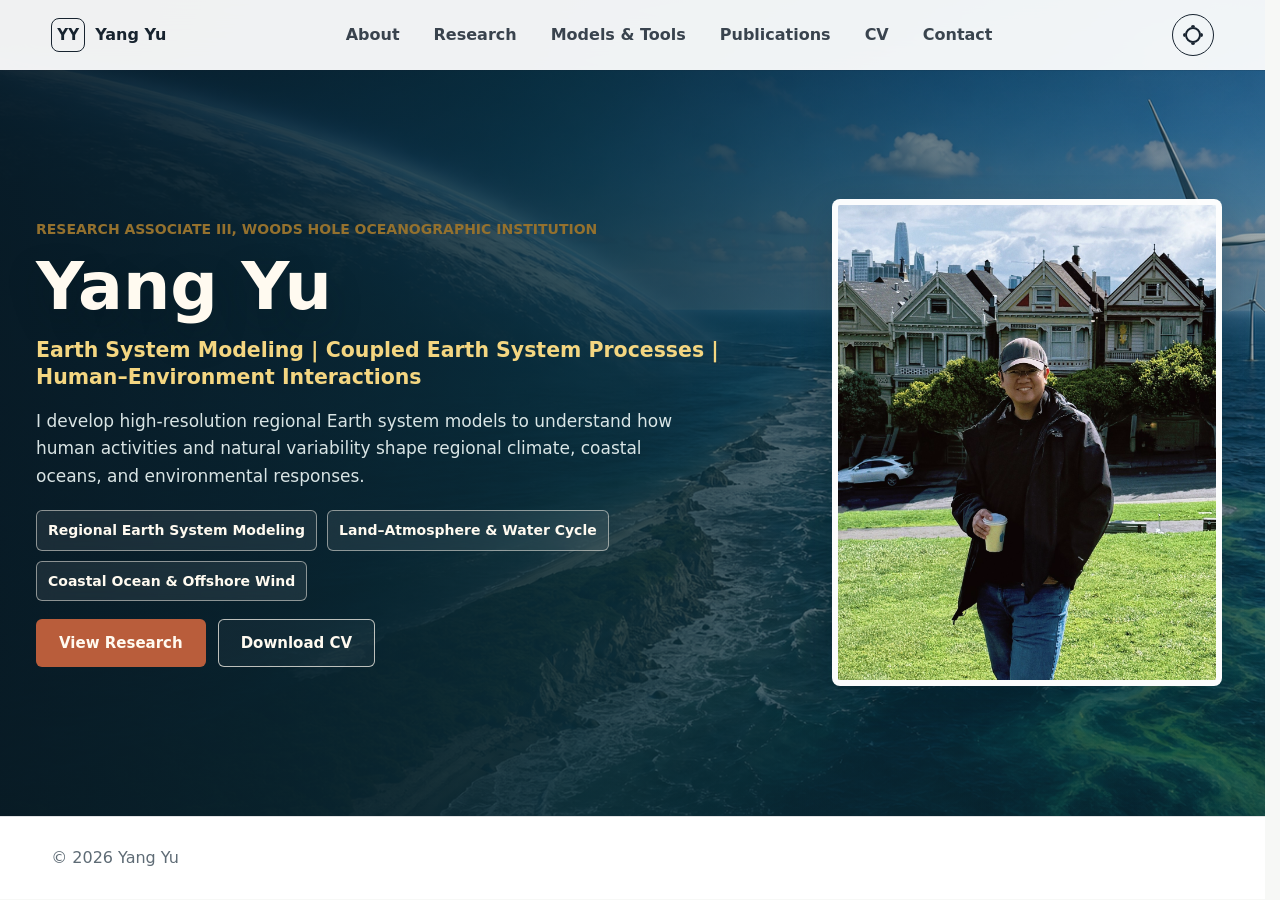
==== commit 7f735061: "Update hero research focus" ====
--- a/index.html
+++ b/index.html
@@ -58,8 +58,8 @@
             <h1>Yang Yu</h1>
             <p class="hero-subtitle">
               <span class="hero-topic">Earth System Modeling |</span>
-              <span class="hero-topic">Air–Sea–Land Interaction |</span><br />
-              <span class="hero-topic">Coastal Climate Impacts</span>
+              <span class="hero-topic">Coupled Earth System Processes |</span>
+              <span class="hero-topic">Human–Environment Interactions</span>
             </p>
             <p class="hero-text">
               I develop high-resolution regional Earth system models to understand how human
@@ -311,6 +311,7 @@
               <details class="project-folder" open>
                 <summary>Related publications</summary>
                 <ul>
+                  <li>Li, Y., <strong>Yu, Y.</strong>, Chen, M., Gao, C., Wang, H., Yang, L., & Zhang, R.-H. (2026). Assessing impacts of vertical mixing parameterizations on ENSO simulation in a ROMS-based hybrid coupled model. <em>Journal of Oceanology and Limnology</em>. <a href="https://doi.org/10.1007/s00343-026-5324-0">doi:10.1007/s00343-026-5324-0</a></li>
                   <li><strong>Yu, Y.</strong>, Li, Y.-N., Zhang, R.-H., Chen, S.-H., Tseng, Y.-H., Zhang, W., & Wang, H. (2025). A flexible Regional Ocean Modeling System-based hybrid coupled model for El Niño–Southern Oscillation studies: model formulation and performance evaluation. <em>Geoscientific Model Development</em>, 18(17), 5527–5547. <a href="https://doi.org/10.5194/gmd-18-5527-2025">doi:10.5194/gmd-18-5527-2025</a></li>
                   <li>Li, Y., <strong>Yu, Y.</strong>, Gao, C., Wang, H., & Zhang, R.-H. (2025). Tropical instability waves and their relationships with large-scale oceanic thermal conditions, revealed in ROMS-based hybrid coupled model of the tropical Pacific. <em>Journal of Oceanology and Limnology</em>. <a href="https://doi.org/10.1007/s00343-025-5053-9">doi:10.1007/s00343-025-5053-9</a></li>
                   <li>Zhang, R.-H., Zhang, W., <strong>Yu, Y.</strong>, Li, Y., Tian, F., Gao, C., & Wang, H. (2025). A hybrid coupled model for the tropical Pacific constructed by integrating ROMS with a statistical atmospheric model. <em>Journal of Oceanology and Limnology</em>, 43(4), 1037–1055. <a href="https://doi.org/10.1007/s00343-024-4194-6">doi:10.1007/s00343-024-4194-6</a></li>
@@ -624,12 +625,19 @@
                 <em>Global and Planetary Change</em>, 266, 105641.
                 <a href="https://doi.org/10.1016/j.gloplacha.2026.105641">doi:10.1016/j.gloplacha.2026.105641</a>
               </li>
+              <li>
+                Li, Y., <strong>Yu, Y.</strong>, Chen, M., Gao, C., Wang, H., Yang, L.,
+                & Zhang, R.-H. (2026). Assessing impacts of vertical mixing
+                parameterizations on ENSO simulation in a ROMS-based hybrid coupled model.
+                <em>Journal of Oceanology and Limnology</em>.
+                <a href="https://doi.org/10.1007/s00343-026-5324-0">doi:10.1007/s00343-026-5324-0</a>
+              </li>
             </ol>
           </section>
 
           <section class="publication-year" aria-labelledby="pub-2025">
             <h3 id="pub-2025">2025</h3>
-            <ol class="publication-list" start="4">
+            <ol class="publication-list" start="5">
               <li>
                 Li, Y., <strong>Yu, Y.</strong>, Gao, C., Wang, H., & Zhang, R.-H. (2025).
                 Tropical instability waves and their relationships with large-scale oceanic
@@ -671,7 +679,7 @@
 
           <section class="publication-year" aria-labelledby="pub-2024">
             <h3 id="pub-2024">2024</h3>
-            <ol class="publication-list" start="9">
+            <ol class="publication-list" start="10">
               <li>
                 Zhang, W., Gao, C., Tian, F., <strong>Yu, Y.</strong>, Wang, H., & Zhang, R.-H.
                 (2024). Representing ocean biology-induced heating effects in ROMS-based
@@ -683,7 +691,7 @@
 
             <section class="publication-year" aria-labelledby="pub-2023">
               <h3 id="pub-2023">2023</h3>
-              <ol class="publication-list" start="10">
+              <ol class="publication-list" start="11">
                 <li>Geng, X., Wu, C., Yang, Z., Zhu, J., Tang, K., Lin, J., Liu, Y., Zhang, Y., An, M., Zhao, W., & <strong>Yu, Y.</strong> (2023). Spatiotemporal variations and impact factors of nutrients in the Sanya Bay, northern South China Sea. <em>Environmental Science and Pollution Research</em>, 30(31), 76784-76797. <a href="https://doi.org/10.1007/s11356-023-27527-8">doi:10.1007/s11356-023-27527-8</a></li>
                 <li>Kuo, Y.-C., <strong>Yu, Y.</strong>, & Tseng, Y.-H. (2023). Interannual changes of the summer circulation and hydrology in the East China Sea: A modeling study from 1981 to 2015. <em>Ocean Modelling</em>, 181, 102156. <a href="https://doi.org/10.1016/j.ocemod.2022.102156">doi:10.1016/j.ocemod.2022.102156</a></li>
                 <li>Zhu, J., Zhou, Q., Zhou, Q., Geng, X., Shi, J., Guo, X., <strong>Yu, Y.</strong>, Yang, Z., & Fan, R. (2023). Interannual variation of coastal upwelling around Hainan Island. <em>Frontiers in Marine Science</em>, 10, 1–10. <a href="https://doi.org/10.3389/fmars.2023.1054669">doi:10.3389/fmars.2023.1054669</a></li>
@@ -692,7 +700,7 @@
 
             <section class="publication-year" aria-labelledby="pub-2022">
               <h3 id="pub-2022">2022</h3>
-              <ol class="publication-list" start="13">
+              <ol class="publication-list" start="14">
                 <li>Liu, H., Lin, L., Wang, Y., Du, L., Wang, S., Zhou, P., <strong>Yu, Y.</strong>, Gong, X., & Lu, X. (2022). Reconstruction of Monthly Surface Nutrient Concentrations in the Yellow and Bohai Seas from 2003–2019 Using Machine Learning. <em>Remote Sensing</em>, 14(19), 5021. <a href="https://doi.org/10.3390/rs14195021">doi:10.3390/rs14195021</a></li>
                 <li><strong>Yu, Y.</strong>, Chen, S., Tseng, Y., Foltz, G. R., Zhang, R., & Gao, H. (2022). Impacts of model resolution and ocean coupling on mean and eddy momentum transfer during the rapid intensification of super-typhoon Muifa (2011). <em>Quarterly Journal of the Royal Meteorological Society</em>, 148(749), 3639–3659. <a href="https://doi.org/10.1002/qj.4379">doi:10.1002/qj.4379</a></li>
                 <li><strong>Yu, Y.</strong>, Gao, T., Xie, L., Zhang, R.-H., Zhang, W., Xu, H., et al. (2022). Tropical cyclone over the western Pacific triggers the record-breaking '21/7' extreme rainfall in Henan, central-eastern China. <em>Environmental Research Letters</em>, 17(12), 124003. <a href="https://doi.org/10.1088/1748-9326/aca2c4">doi:10.1088/1748-9326/aca2c4</a></li>
@@ -701,7 +709,7 @@
 
             <section class="publication-year" aria-labelledby="pub-2021">
               <h3 id="pub-2021">2021</h3>
-              <ol class="publication-list" start="16">
+              <ol class="publication-list" start="17">
                 <li>Meng, S., Gong, X., <strong>Yu, Y.</strong>, Yao, X., Gong, X., Lu, K., et al. (2021). Strengthened ocean-desert process in the North Pacific over the past two decades. <em>Environmental Research Letters</em>. <a href="https://doi.org/10.1088/1748-9326/abd96f">doi:10.1088/1748-9326/abd96f</a></li>
                 <li>Zhang, C., Shi, Z., Zhao, J., Zhang, Y., <strong>Yu, Y.</strong>, Mu, Y., et al. (2021). Impact of air emissions from shipping on marine phytoplankton growth. <em>Science of The Total Environment</em>, 769, 145488. <a href="https://doi.org/10.1016/j.scitotenv.2021.145488">doi:10.1016/j.scitotenv.2021.145488</a></li>
               </ol>
@@ -709,7 +717,7 @@
 
             <section class="publication-year" aria-labelledby="pub-2020">
               <h3 id="pub-2020">2020</h3>
-              <ol class="publication-list" start="18">
+              <ol class="publication-list" start="19">
                 <li>Ding, X., Guo, X., Zhang, C., Yao, X., Liu, S., Shi, J., Luo, C., Yu, X., <strong>Yu, Y.</strong>, & Gao, H. (2020). Water conservancy project on the Yellow River modifies the seasonal variation of Chlorophyll-a in the Bohai Sea. <em>Chemosphere</em>, 254, 126846. <a href="https://doi.org/10.1016/j.chemosphere.2020.126846">doi:10.1016/j.chemosphere.2020.126846</a></li>
                 <li>Feng, L., <strong>Yu, Y.</strong>, Gao, H., & Yao, X. (2020). Surface water formation on the natural surface under supersaturation: from local water balance to air pollutant deposition. <em>Air Quality, Atmosphere & Health</em>. <a href="https://doi.org/10.1007/s11869-020-00901-y">doi:10.1007/s11869-020-00901-y</a></li>
                 <li>Qi, J., <strong>Yu, Y.</strong>, Yao, X., Gang, Y., & Gao, H. (2020). Dry deposition fluxes of inorganic nitrogen and phosphorus in atmospheric aerosols over the Marginal Seas and Northwest Pacific. <em>Atmospheric Research</em>, 245, 105076. <a href="https://doi.org/10.1016/j.atmosres.2020.105076">doi:10.1016/j.atmosres.2020.105076</a></li>
@@ -720,7 +728,7 @@
 
             <section class="publication-year" aria-labelledby="pub-before-2020">
               <h3 id="pub-before-2020">Before 2020</h3>
-              <ol class="publication-list" start="23">
+              <ol class="publication-list" start="24">
                 <li>Liu, Q., Jiang, Y., Wang, Q., Wang, M., McMinn, A., Zhao, Q., Xue, C., Wang, X., Dong, J., <strong>Yu, Y.</strong>, Han, Y., & Zhao, J. (2019). Using picoeukaryote communities to indicate the spatial heterogeneity of the Nordic Seas. <em>Ecological Indicators</em>, 107, 105582. <a href="https://doi.org/10.1016/j.ecolind.2019.105582">doi:10.1016/j.ecolind.2019.105582</a></li>
                 <li>Zhang, C., Yao, X., Chen, Y., Chu, Q., <strong>Yu, Y.</strong>, Shi, J., & Gao, H. (2019). Variations in the phytoplankton community due to dust additions in eutrophication, LNLC and HNLC oceanic zones. <em>Science of The Total Environment</em>, 669, 282–293. <a href="https://doi.org/10.1016/j.scitotenv.2019.02.068">doi:10.1016/j.scitotenv.2019.02.068</a></li>
                 <li>Zhu, Y., Li, K., Shen, Y., Gao, Y., Liu, X., <strong>Yu, Y.</strong>, Gao, H., & Yao, X. (2019). New particle formation in the marine atmosphere during seven cruise campaigns. <em>Atmospheric Chemistry and Physics</em>, 19(1), 89–113. <a href="https://doi.org/10.5194/acp-19-89-2019">doi:10.5194/acp-19-89-2019</a></li>
--- a/styles.css
+++ b/styles.css
@@ -179,7 +179,7 @@
 .hero-content {
   position: relative;
   display: grid;
-  grid-template-columns: minmax(0, 1.2fr) minmax(0, 0.8fr);
+  grid-template-columns: minmax(0, 1.3fr) minmax(0, 0.7fr);
   align-items: center;
   gap: clamp(24px, 3vw, 40px);
   width: min(1360px, calc(100% - 72px));
@@ -248,7 +248,7 @@
 .hero-subtitle {
   margin-bottom: 18px;
   color: #f4d681;
-  font-size: clamp(20px, 2vw, 28px);
+  font-size: clamp(18px, 1.6vw, 24px);
   font-weight: 800;
   line-height: 1.28;
   text-wrap: wrap;
@@ -743,6 +743,7 @@
 
 .tools-subsection {
   margin-top: clamp(16px, 2vw, 24px);
+  margin-bottom: clamp(18px, 2vw, 24px);
 }
 
 .models-and-tools .section-heading .section-kicker,
@@ -1465,7 +1466,7 @@
   display: grid;
   grid-template-columns: 1fr 1fr;
   gap: 13px;
-  margin-top: clamp(24px, 3vw, 36px);
+  margin-top: clamp(14px, 1.5vw, 20px);
 }
 
 .ro-area {
@@ -1655,6 +1656,14 @@
 
   body.standalone-page[data-section="contact"] #contact {
     transform: none;
+  }
+
+  .ro-areas {
+    grid-template-columns: 1fr;
+  }
+
+  .ro-ocean h3 {
+    white-space: normal;
   }
 
   .icon-button {
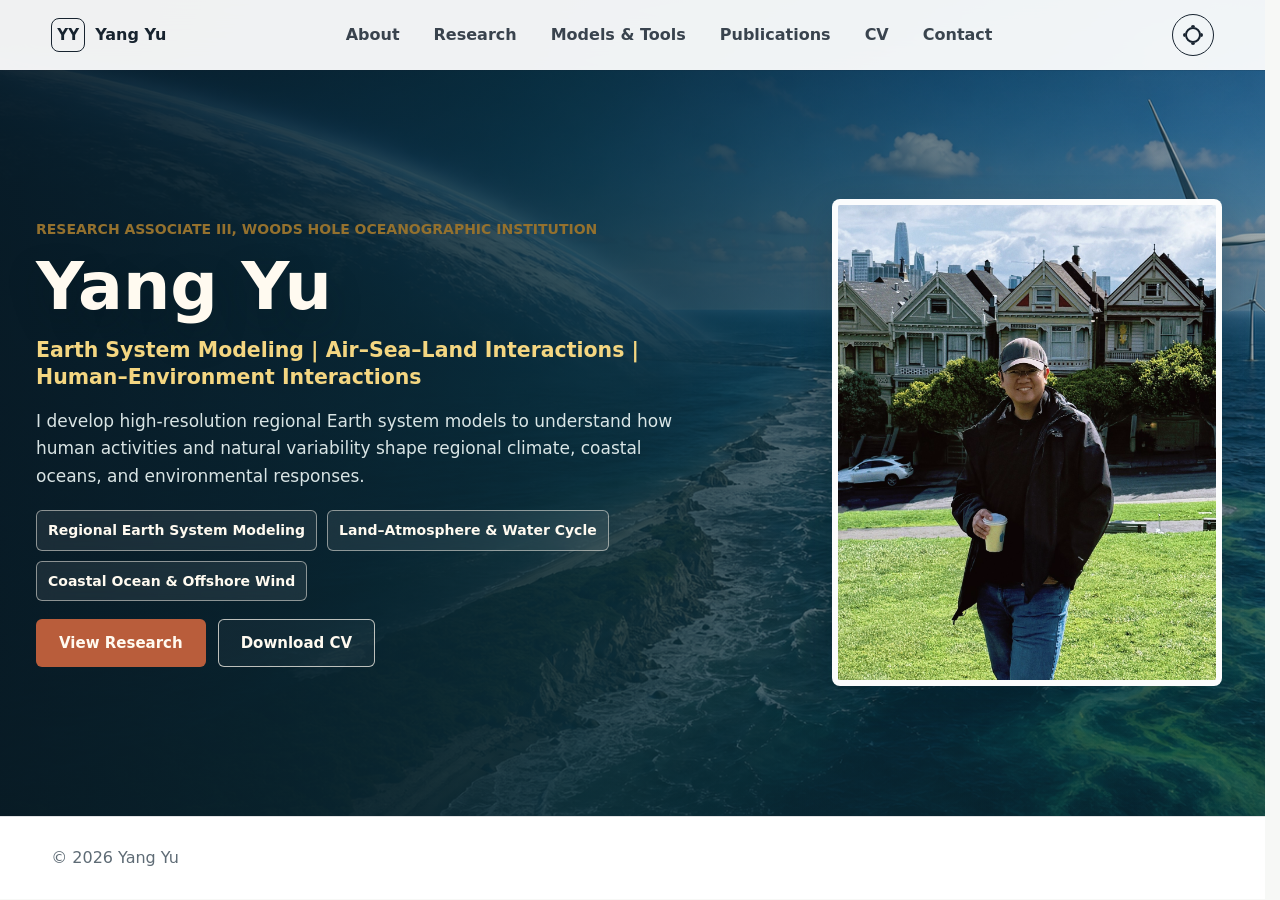
==== commit a1c89acb: "Update hero research themes" ====
--- a/index.html
+++ b/index.html
@@ -58,7 +58,7 @@
             <h1>Yang Yu</h1>
             <p class="hero-subtitle">
               <span class="hero-topic">Earth System Modeling |</span>
-              <span class="hero-topic">Coupled Earth System Processes |</span>
+              <span class="hero-topic">Air–Sea–Land Interactions |</span>
               <span class="hero-topic">Human–Environment Interactions</span>
             </p>
             <p class="hero-text">
@@ -180,7 +180,7 @@
         </div>
 
         <div class="research-subheading">
-          <h3>Selected Research Projects</h3>
+          <h3>Research Projects</h3>
         </div>
 
         <div class="project-list research-list">
@@ -781,10 +781,6 @@
                 <dd>Woods Hole Oceanographic Institution</dd>
               </div>
               <div>
-                <dt>Phone</dt>
-                <dd><a href="tel:+15302203253">(530) 220-3253</a></dd>
-              </div>
-              <div>
                 <dt>Email</dt>
                 <dd><a href="mailto:yang.yu@whoi.edu">yang.yu@whoi.edu</a></dd>
               </div>
@@ -824,8 +820,8 @@
           <div class="section-kicker">Contact</div>
           <h2>Get in touch.</h2>
           <p>
-            For research collaboration, seminar invitations, and questions about coupled modeling
-            work, please reach out by email.
+            For research collaborations, seminar invitations, and other academic inquiries, please
+            reach out by email.
           </p>
         </div>
 
@@ -836,19 +832,22 @@
           </div>
           <dl class="contact-details">
             <div>
-              <dt>Phone</dt>
-              <dd><a href="tel:+15302203253">(530) 220-3253</a></dd>
-            </div>
-            <div>
               <dt>Institution</dt>
               <dd>Woods Hole Oceanographic Institution</dd>
             </div>
           </dl>
           <div class="contact-actions">
+            <div class="contact-profiles">
             <a class="orcid-link" href="https://orcid.org/0000-0002-5527-1540">
               <span class="orcid-label">ORCID</span>
-              <span>0000-0002-5527-1540</span>
             </a>
+            <a class="orcid-link" href="https://scholar.google.com/citations?user=zkg81BUAAAAJ&amp;hl=en">
+              <span class="orcid-label">Google Scholar</span>
+            </a>
+            <a class="orcid-link" href="https://www.researchgate.net/profile/Yang-Yu-135">
+              <span class="orcid-label">ResearchGate</span>
+            </a>
+            </div>
             <button class="button contact-copy" type="button" data-copy-email>Copy Email</button>
           </div>
           <p class="copy-status" data-copy-status aria-live="polite"></p>
--- a/styles.css
+++ b/styles.css
@@ -467,9 +467,11 @@
 
 body.standalone-page[data-section="contact"] #contact {
   display: grid;
-  grid-template-columns: minmax(0, 1.2fr) minmax(360px, 0.8fr);
+  grid-template-columns: minmax(0, 1fr) minmax(420px, 0.9fr);
+  column-gap: clamp(36px, 4vw, 60px);
+  width: min(1120px, calc(100% - 36px));
   align-items: center;
-  transform: translateY(36px);
+  transform: none;
 }
 
 /* Keep the two introductory sections visually connected without changing
@@ -517,6 +519,11 @@
 .contact p,
 .cv-block p {
   max-width: 66ch;
+}
+
+.contact > div:first-child > p {
+  font-size: 18px;
+  line-height: 1.65;
 }
 
 .intro p {
@@ -1255,15 +1262,17 @@
 /* The standalone Contact view remains a two-column composition. */
 #contact:target {
   display: grid;
-  grid-template-columns: minmax(0, 1.2fr) minmax(360px, 0.8fr);
+  grid-template-columns: minmax(0, 1fr) minmax(420px, 0.9fr);
+  column-gap: clamp(36px, 4vw, 60px);
+  width: min(1120px, calc(100% - 36px));
   align-items: center;
 }
 
 .contact-panel {
   display: grid;
   align-content: start;
-  gap: 20px;
-  padding: 30px;
+  gap: 16px;
+  padding: 26px;
   border-top: 4px solid color-mix(in srgb, var(--accent) 82%, var(--surface));
 }
 
@@ -1278,7 +1287,7 @@
 
 .contact-label {
   color: var(--muted);
-  font-size: 12px;
+  font-size: 14px;
   font-weight: 900;
   letter-spacing: 0.06em;
   text-transform: uppercase;
@@ -1286,7 +1295,7 @@
 
 .contact-email {
   color: var(--accent);
-  font-size: clamp(22px, 2.4vw, 30px);
+  font-size: clamp(19px, 1.8vw, 25px);
   font-weight: 900;
   line-height: 1.12;
 }
@@ -1299,7 +1308,7 @@
 
 .contact-details dt {
   color: var(--muted);
-  font-size: 11px;
+  font-size: 13px;
   font-weight: 900;
   letter-spacing: 0.06em;
   text-transform: uppercase;
@@ -1308,7 +1317,7 @@
 .contact-details dd {
   margin: 3px 0 0;
   color: var(--muted);
-  font-size: 16px;
+  font-size: 18px;
 }
 
 .contact-details dd a {
@@ -1324,7 +1333,7 @@
   border-radius: 999px;
   padding: 8px 12px;
   color: var(--accent-2);
-  font-size: 14px;
+  font-size: 16px;
   font-weight: 900;
 }
 
@@ -1333,19 +1342,29 @@
 }
 
 .orcid-label {
-  font-size: 11px;
+  font-size: 13px;
   letter-spacing: 0.06em;
   text-transform: uppercase;
 }
 
 .contact-actions {
+  display: grid;
+  gap: 12px;
+}
+
+.contact-profiles {
   display: flex;
   flex-wrap: wrap;
   align-items: center;
-  gap: 10px;
+  gap: 8px;
+}
+
+.contact-profiles .orcid-link {
+  width: auto;
 }
 
 .button.contact-copy {
+  justify-self: start;
   min-height: 42px;
   border-color: var(--accent);
   background: transparent;
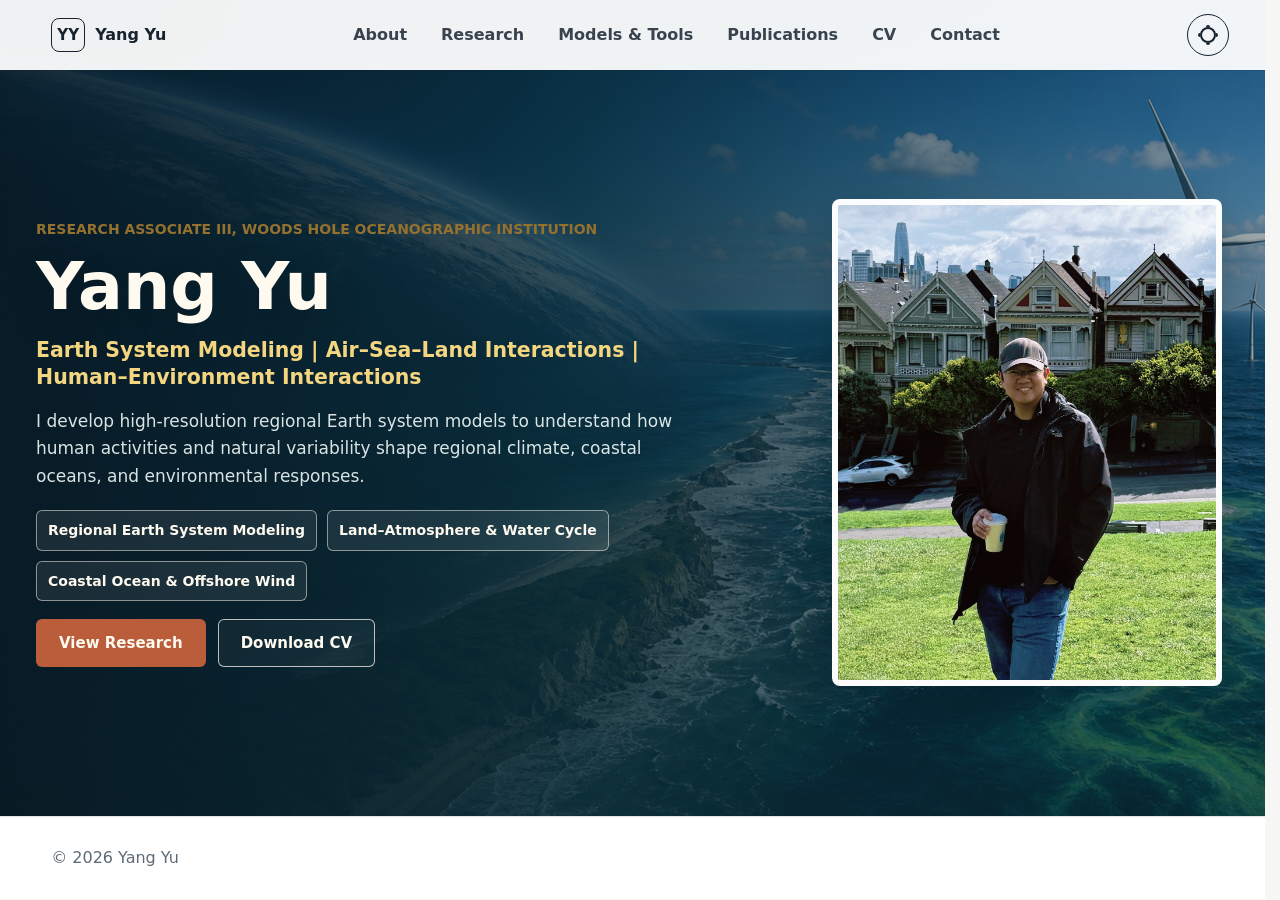
==== commit ab590a83: "Include climate impacts in project title" ====
--- a/index.html
+++ b/index.html
@@ -246,7 +246,7 @@
           <article class="project project-expanded">
             <div>
               <span class="project-type">Irrigation & Forecasting</span>
-              <h3>Agricultural Irrigation Impacts on Local Meteorology and Air Quality</h3>
+              <h3>Irrigation Impacts on Local Meteorology, Climate, and Air Quality</h3>
             </div>
             <p>
               WRF-based irrigation modeling is used to investigate how agricultural water management
@@ -366,7 +366,7 @@
           <article class="project project-expanded">
             <div>
               <span class="project-type">Marginal-Sea Dynamics</span>
-              <h3>Diurnal Forcing Effects in the East China Sea</h3>
+              <h3>Diurnal Forcing Effects in Marginal Seas</h3>
             </div>
             <p>
               Three-dimensional ROMS regional circulation models are used to investigate how diurnal
